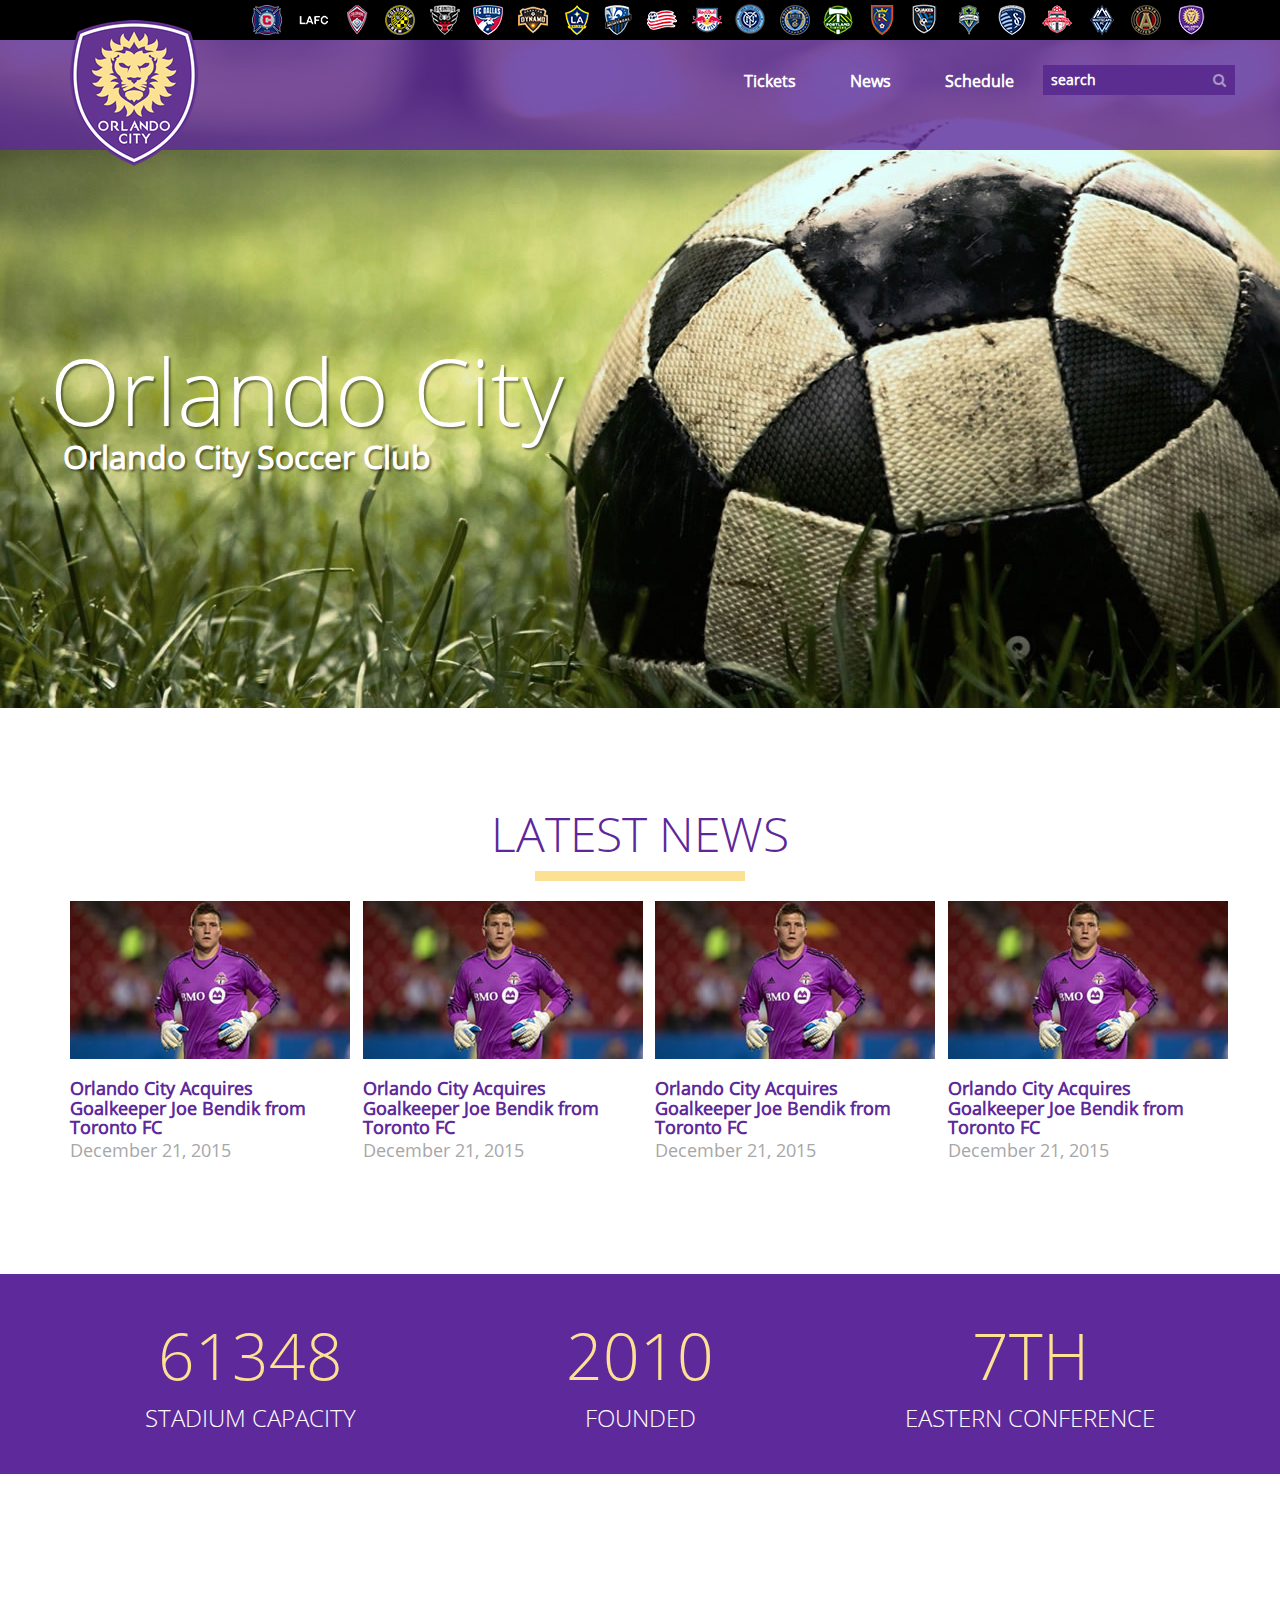
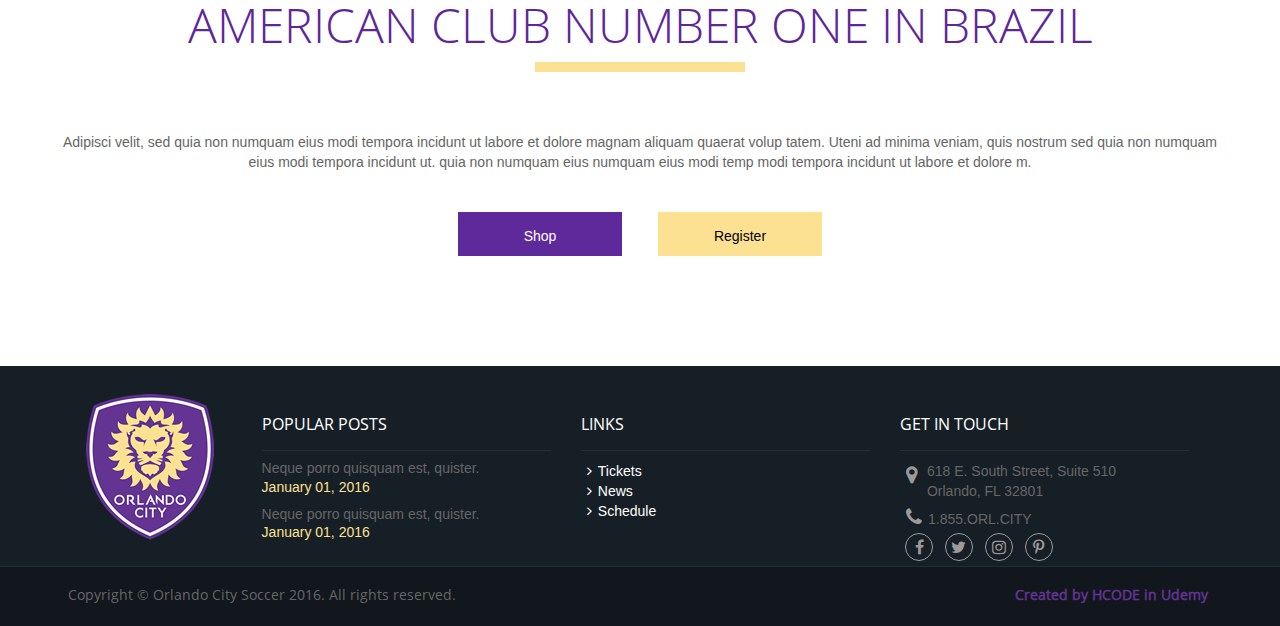
==== CursoCompletodoDesenvolvedorWeb/Projeto-01/index.html @ 60a6b761 "33 -jQuery seletores" ====
<!DOCTYPE html>
<html>
	<head>
		<meta charset="utf-8">
		<title>Orlando City</title>
		<link rel="stylesheet" href="lib/bootstrap/css/bootstrap.min.css">
		<link rel="stylesheet" href="https://cdnjs.cloudflare.com/ajax/libs/font-awesome/4.7.0/css/font-awesome.min.css">
		<link rel="stylesheet" href="css/orlando.css">
	</head>
	<body>

		<header>

			<div class="container">
				<img id="logotipo" src="img/orlando-logo.png" alt="Logotipo">
			</div>

			<div class="header-black">

					<div class="container">

							<ul class="pull-right">
								<li class="club-01"><a href="#"></a></li>
								<li class="club-02"><a href="#"></a></li>
								<li class="club-03"><a href="#"></a></li>
								<li class="club-04"><a href="#"></a></li>
								<li class="club-05"><a href="#"></a></li>
								<li class="club-06"><a href="#"></a></li>
								<li class="club-07"><a href="#"></a></li>
								<li class="club-08"><a href="#"></a></li>
								<li class="club-09"><a href="#"></a></li>
								<li class="club-10"><a href="#"></a></li>
								<li class="club-11"><a href="#"></a></li>
								<li class="club-12"><a href="#"></a></li>
								<li class="club-13"><a href="#"></a></li>
								<li class="club-14"><a href="#"></a></li>
								<li class="club-15"><a href="#"></a></li>
								<li class="club-16"><a href="#"></a></li>
								<li class="club-17"><a href="#"></a></li>
								<li class="club-18"><a href="#"></a></li>
								<li class="club-19"><a href="#"></a></li>
								<li class="club-20"><a href="#"></a></li>
								<li class="club-21"><a href="#"></a></li>
								<li class="club-22"><a href="#"></a></li>
							</ul>
					</div>

			</div>

			<div class="container">
					<div class="row">

						<nav id="menu" class="pull-right">
							<ul>

								<li><a href="#">Tickets</a></li>
								<li><a href="#">News</a></li>
								<li><a href="#">Schedule</a></li>
								<li class="search">
									<div class="input-group">
											<input type="search" placeholder="search" id="input-search">
	      							<span class="input-group-btn">
	        							<button type="button"><i class="fa fa-search"></i></button>
	      							</span>
    							</div><!-- /input-group *Button addons - Bootstrap -->
								</li>
							</ul>
						</nav>
					</div><!-- /row -->

			</div><!-- /container -->

		</header>

		<section>

			<div id="banner">

				<h1>Orlando City <small>Orlando City Soccer Club</small></h1>

			</div>

			<div id="news" class="container">

					<div class="row text-center">
							<h2>Latest News</h2>
							<hr>
					</div>

					<div class="row tumbnails">

							<div class="col-md-3">

								<img src="img/noticia-thumb.jpg" alt="Noticia">
								<h3>Orlando City Acquires Goalkeeper Joe Bendik from Toronto FC</h3>
								<time>December 21, 2015</time>

							</div>
							<div class="col-md-3">

								<img src="img/noticia-thumb.jpg" alt="Noticia">
								<h3>Orlando City Acquires Goalkeeper Joe Bendik from Toronto FC</h3>
								<time>December 21, 2015</time>

							</div>
							<div class="col-md-3">

								<img src="img/noticia-thumb.jpg" alt="Noticia">
								<h3>Orlando City Acquires Goalkeeper Joe Bendik from Toronto FC</h3>
								<time>December 21, 2015</time>

							</div>
							<div class="col-md-3">

								<img src="img/noticia-thumb.jpg" alt="Noticia">
								<h3>Orlando City Acquires Goalkeeper Joe Bendik from Toronto FC</h3>
								<time>December 21, 2015</time>

							</div>

			</div><!-- /news -->

			</div>

				<div id="estatisticas">

						<div class="container">
								<div class="row">
										<div class="col-md-4">
											<p>61348<small>Stadium Capacity</small></p>
										</div>
										<div class="col-md-4">
											<p>2010<small>Founded</small></p>
										</div>
										<div class="col-md-4">
											<p>7th<small>Eastern Conference</small></p>
										</div>
								</div>
						</div><!-- /container -->
				</div>

				<div id="call-to-action">

						<div class="container">

							<div class="row text-center">
									<h2>American club number one in Brazil</h2>
									<hr>
							</div>

							<div class="row">

									<p>Adipisci velit, sed quia non numquam eius modi tempora incidunt ut labore et dolore magnam aliquam quaerat volup tatem. Uteni ad minima veniam, quis nostrum sed quia non numquam eius modi tempora incidunt ut. quia non numquam eius numquam eius modi temp modi tempora incidunt ut labore et dolore m.</p>

							</div>

							<div class="row row-max-400">

									<div class="col-xs-6">
										<a href="#" class="btn btn-roxo">Shop</a>
									</div>
									<div class="col-xs-6">
										<a href="#" class="btn btn-amarelo">Register</a>
									</div>

							</div>

						</div><!-- /container -->

					</div><!-- /call-to-action -->

		</section>

		<footer>

			<div class="row row-cinza-claro">

					<div class="container">

							<div class="row">

									<div class="col-md-2 text-center">

											<img id="logotipo" src="img/orlando-logo.png" alt="Logotipo">

									</div>
									<div class="col-md-10">

												<div class="row row-cols">
														<div class="col-md-4 col-popular-post">

																<h4>POPULAR POSTS</h4>

																<ul class="list-unstyled">
																		<li>
																				<h5>Neque porro quisquam est, quister.</h5>
																				<time>January 01, 2016</time>
																		</li>
																		<li>
																				<h5>Neque porro quisquam est, quister.</h5>
																				<time>January 01, 2016</time>
																		</li>
																</ul>

														</div>
														<div class="col-md-4 col-links">

																<h4>LINKS</h4>

																<ul class="list-unstyled">
																		<li><a href="#"><i class="fa fa-angle-right"></i>Tickets</a></li>
																		<li><a href="#"><i class="fa fa-angle-right"></i>News</a></li>
																		<li><a href="#"><i class="fa fa-angle-right"></i>Schedule</a></li>
																</ul>

														</div>
														<div class="col-md-4 col-get-in-touch">

																<h4>GET IN TOUCH</h4>

																<address>
																		<i  class="fa fa-map-marker"></i> <span>618 E. South Street, Suite
																		510<br/>Orlando, FL 32801</span>
																</address>
																<p><a href="tel:1855ORLCITY"><I class="fa fa-phone"></I>1.855.ORL.CITY</a></p>

																<ul class="list-unstyled list-socials">
																		<li>
																				<a href="#" target="_blank"><i class="fa fa-facebook"></i></a>
																		</li>
																		<li>
																				<a href="#" target="_blank"><i class="fa fa-twitter"></i></a>
																		</li>
																		<li>
																			<a href="#" target="_blank"><i class="fa fa-instagram"></i></a>
																		</li>
																		<li>
																			<a href="#" target="_blank"><i class="fa fa-pinterest-p"></i></a>
																		</li>
																</ul>

														</div>
												</div>
									</div>

							</div><!-- /row -->

					</div><!-- /container -->

			</div>

			<div class="row row-cinza-escuro">

				<div class="container">

						<p class="pull-left">Copyright © Orlando City Soccer 2016. All rights reserved.</p>
						<p class="pull-right text-roxo">Created by HCODE in Udemy</p>

				</div>

			</div>

		</footer>

		<script src="https://code.jquery.com/jquery-1.12.4.min.js" integrity="sha256-ZosEbRLbNQzLpnKIkEdrPv7lOy9C27hHQ+Xp8a4MxAQ=" crossorigin="anonymous"></script>
		<script src="lib/bootstrap/js/bootstrap.min.js"></script>
		<script>
		$(document).ready(function(){

			$("#logotipo").on("mouseover", function(){

				$("#banner h1").addClass("efeito");

			}).on("mouseout", function(){

				$("#banner h1").removeClass("efeito");

			});

				$("#input-search").on("focus", function(){

						$("li.search").addClass("ativo");

				}).on("blur", function(){

						$("li.search").removeClass("ativo");

				})

		});
		</script>
	</body>
</html>
---- CursoCompletodoDesenvolvedorWeb/Projeto-01/css/orlando.css ----
html, body, ul, img {
	margin: 0;
	padding: 0;
	border: 0;
}
@font-face {
	font-family: 'OpenSans';
	src: url("../fonts/Open_Sans/OpenSans-Regular.ttf");
	font-size: 1em;
}
@font-face {
	font-family: 'OpenSans-Light';
	src: url("../fonts/Open_Sans/OpenSans-Light.ttf");
	font-size: 1em;
}
header{
  width: 100%;
  height: 150px;
  background-color: rgba(94, 41, 154, .8);
	z-index: 2;
	position: relative;
	}
header .container {
	position: relative;
}
header .header-black{
	background-color: #000;
	height: 40px;
}
header .header-black li{
	background-image: url("../img/clubs.png");
	background-repeat: no-repeat;
	display: inline-block;
	margin: 4px;
}
header .header-black li.club-01 {
	background-position: 0px 0px;
}
header .header-black li.club-02 {
	background-position: -46px 0px;
}
header .header-black li.club-03 {
	background-position: -93px 0px;
}
header .header-black li.club-04 {
	background-position: -139px 0px;
}
header .header-black li.club-05 {
	background-position: -188px 0px;
}
header .header-black li.club-06 {
	background-position: -239px 0px;
}
header .header-black li.club-07 {
	background-position: -287px 0px;
}
header .header-black li.club-08 {
	background-position: -334px 0px;
}
header .header-black li.club-09 {
	background-position: -381px 0px;
}
header .header-black li.club-10 {
	background-position: -430px 0px;
}
header .header-black li.club-11 {
	background-position: -479px 0px;
}
header .header-black li.club-12 {
	background-position: -529px 0px;
}
header .header-black li.club-13 {
	background-position: -578px 0px;
}
header .header-black li.club-14 {
	background-position: -629px 0px;
}
header .header-black li.club-15 {
	background-position: -675px 0px;
}
header .header-black li.club-16 {
	background-position: -721px 0px;
}
header .header-black li.club-17 {
	background-position: -763px 0px;
}
header .header-black li.club-18 {
	background-position: -808px 0px;
}
header .header-black li.club-19 {
	background-position: -856px 0px;
}
header .header-black li.club-20 {
	background-position: -901px 0px;
}
header .header-black li.club-21 {
	background-position: -948px 0px;
}
header .header-black li.club-22 {
	background-position: -995px 0px;
}
header .header-black li a {
	width: 32px;
	height: 32px;
	display: block;
}
header #logotipo {
	position: absolute;
	top: 20px;
	z-index: 3;
}
#banner h1.efeito {
	color: red;
	font-size: 12em;
}
#menu {
	margin: 12px 0;
}
#menu li {
	display: inline-block;
	font-family: "OpenSans";
}
#menu li.search {
	width: 182px;
	transition-timing-function: cubic-bezier(1, -.91,.91,1);
	transition-duration: 1s;
}
#menu li.search.ativo {
	width: 300px;
}
#menu li.search input{
	background-color:#5C2D90;
	color: #fff;
	border: none;
	height: 30px;
	line-height: 30px;
	padding-left: 8px;
}
#menu li.search.ativo input {
	width: 300px;
}
#menu li.search ::-webkit-input-placeholder {
	color: #fff;
	font-weight: bold;
}
#menu li.search button {
	background: none;
	border: none;
	position: absolute;
	right: 3px;
	top: 7px;
}
#menu li.search button i {
	font-size: 14px;
	color: rgba(255, 255, 255, .5);
}
#menu li a {
	color: #FFF;
	font-size: 16px;
	padding: 10px 25px;
	font-weight: bold;
}
#menu li.search .input-group {
	top: 8px;
}
#banner {
	width: 100%;
	height: 728px;
	position: relative;
	background: url("../img/banner.jpg") no-repeat;
	background-position: 0px -100px;
	top: -130px;
}
#banner h1 {
	transition: 1s;
	color: #fff;
	top: 300px;
	position: relative;
	font-size: 92px;
	text-shadow: 2px 2px 2px rgba(0, 0, 0, .45);
	font-family: 'OpenSans-Light';
	margin-left: 50px;
}
#banner h1 small {
	font-size: 32px;
	display: block;
	color: #FFF;
	font-family: 'OpenSans';
	font-weight: bold;
	margin-left: 13px;
}
#news {
	position: relative;
	top: -110px;
}
#news h2 {
	color: #5E2799;
	font-family: 'OpenSans-Light';
	font-size: 48px;
	text-transform: uppercase;
	text-align: center;
}
#news hr {
	border: #FDE192 solid 5px;
	width: 200px;
	margin: 0 auto;
}
#news .tumbnails {
	margin-top: 20px;
}
#news .tumbnails h3 {
	color: #5E299A;
	font-size:  18px;
	font-family: 'OpenSans';
	font-weight: bold;
	margin-bottom: 0;
}
#news .tumbnails time {
	color: #A7A7A7;
	font-size:  18px;
	font-family: 'OpenSans';
}
#estatisticas {
	background-color:#5E299A;
	width: 100%;
	height: 200px;
	text-align: center;
}
#estatisticas p {
	color: #FDE092;
	text-transform: uppercase;
	font-family: 'OpenSans-Light';
	font-size: 64px;
	margin-top: 36px;
}
#estatisticas p small {
	color: #fff;
	font-size: 24px;
	display: block;
}
#call-to-action {
	text-align: center;
	margin-top: 105px;
}
#call-to-action h2 {
	color: #5E2799;
	font-family: 'OpenSans-Light';
	font-size: 48px;
	text-transform: uppercase;
	text-align: center;
}
#call-to-action hr {
	border: #FDE192 solid 5px;
	width: 200px;
	margin: 0 auto;
}
#call-to-action p {
	margin-top:  60px;
	margin-bottom: 40px;
	color: #656565;
}
#call-to-action .btn {
	min-width: 164px;
	height: 44px;
	line-height: 34px;
	border-radius: 0;
}
#call-to-action .btn-roxo {
	color: #fff;
  background-color: #5E299A;
  border-color: #5E299A;
}
#call-to-action .btn-amarelo {
	color: #000;
  background-color: #FDE192;
  border-color: #FDE192;
}
#call-to-action .row-max-400 {
	margin: 0 auto;
	max-width: 400px;
}
footer {
	margin-top: 110px;
}
footer .row{
	width: 102%;
}
footer .row p {
	line-height: 55px;
	margin-bottom: 0;
}
footer .row-cinza-claro {
	height: 200px;
	background-color: #171F26;
}
footer .row-cinza-escuro {
	height: 60px;
	background-color: #11171D;
	border-top: #242D37 1px solid;
}
footer .pull-left {
	font-family: 'OpenSans';
	font-size: 14px;
	color: #666;
}
footer .text-roxo {
	color: #623291;
	font-family: 'OpenSans';
	font-weight: bold;
	font-size: 14px;
}
footer #logotipo {
	margin-top: 28px;
}
footer .col-popular-post,
footer .col-links,
footer .col-get-in-touch {
	margin-top: 40px;
}
footer .row-cols h4 {
	font-family: 'OpenSans';
	font-size: 16px;
	color: #FFF;
	padding-bottom: 17px;
	border-bottom: #242D37 1px solid;
}
footer .row-cols h5 {
	 color: #666;
	 font-family: Arial;
	 font-size: 14px;
	 margin-bottom: 0;
}
footer .row-cols time {
	color: #FDE092;
	font-family: Arial;
	font-size: 14px;
}
footer .col-links a {
	color: #FFF;
	font-family: Arial;
	font-size: 14px;
}
footer .col-links .fa {
	margin: 0 6px;
}
footer .col-get-in-touch address {
	color: #666;
	font-family: Arial;
	font-size: 14px;
	margin-bottom: 6px;
}
footer .col-get-in-touch address span {
	display: inline-block;
}
footer .col-get-in-touch address i {
	position: relative;
	top: -14px;
}
footer .col-get-in-touch i {
	color: #9B9B9B;
	font-size: 20px;
	margin: 0 6px;
}
footer .col-get-in-touch a {
	color: #666;
}
footer .col-get-in-touch p {
	line-height: 20px;
}
footer .list-socials {
	margin-top: 4px;
	margin-left: 5px;
}
footer .list-socials li {
	display: inline-block;
	margin-right: 8px;
}
footer .list-socials a {
	display: block;
	border: #9B9B9B 1px solid;
	width: 28px;
	height: 28px;
	line-height: 28px;
	border-radius: 14px;
	text-align: center;
}
footer .list-socials i {
	font-size: 16px;
	margin: 5px auto;
}
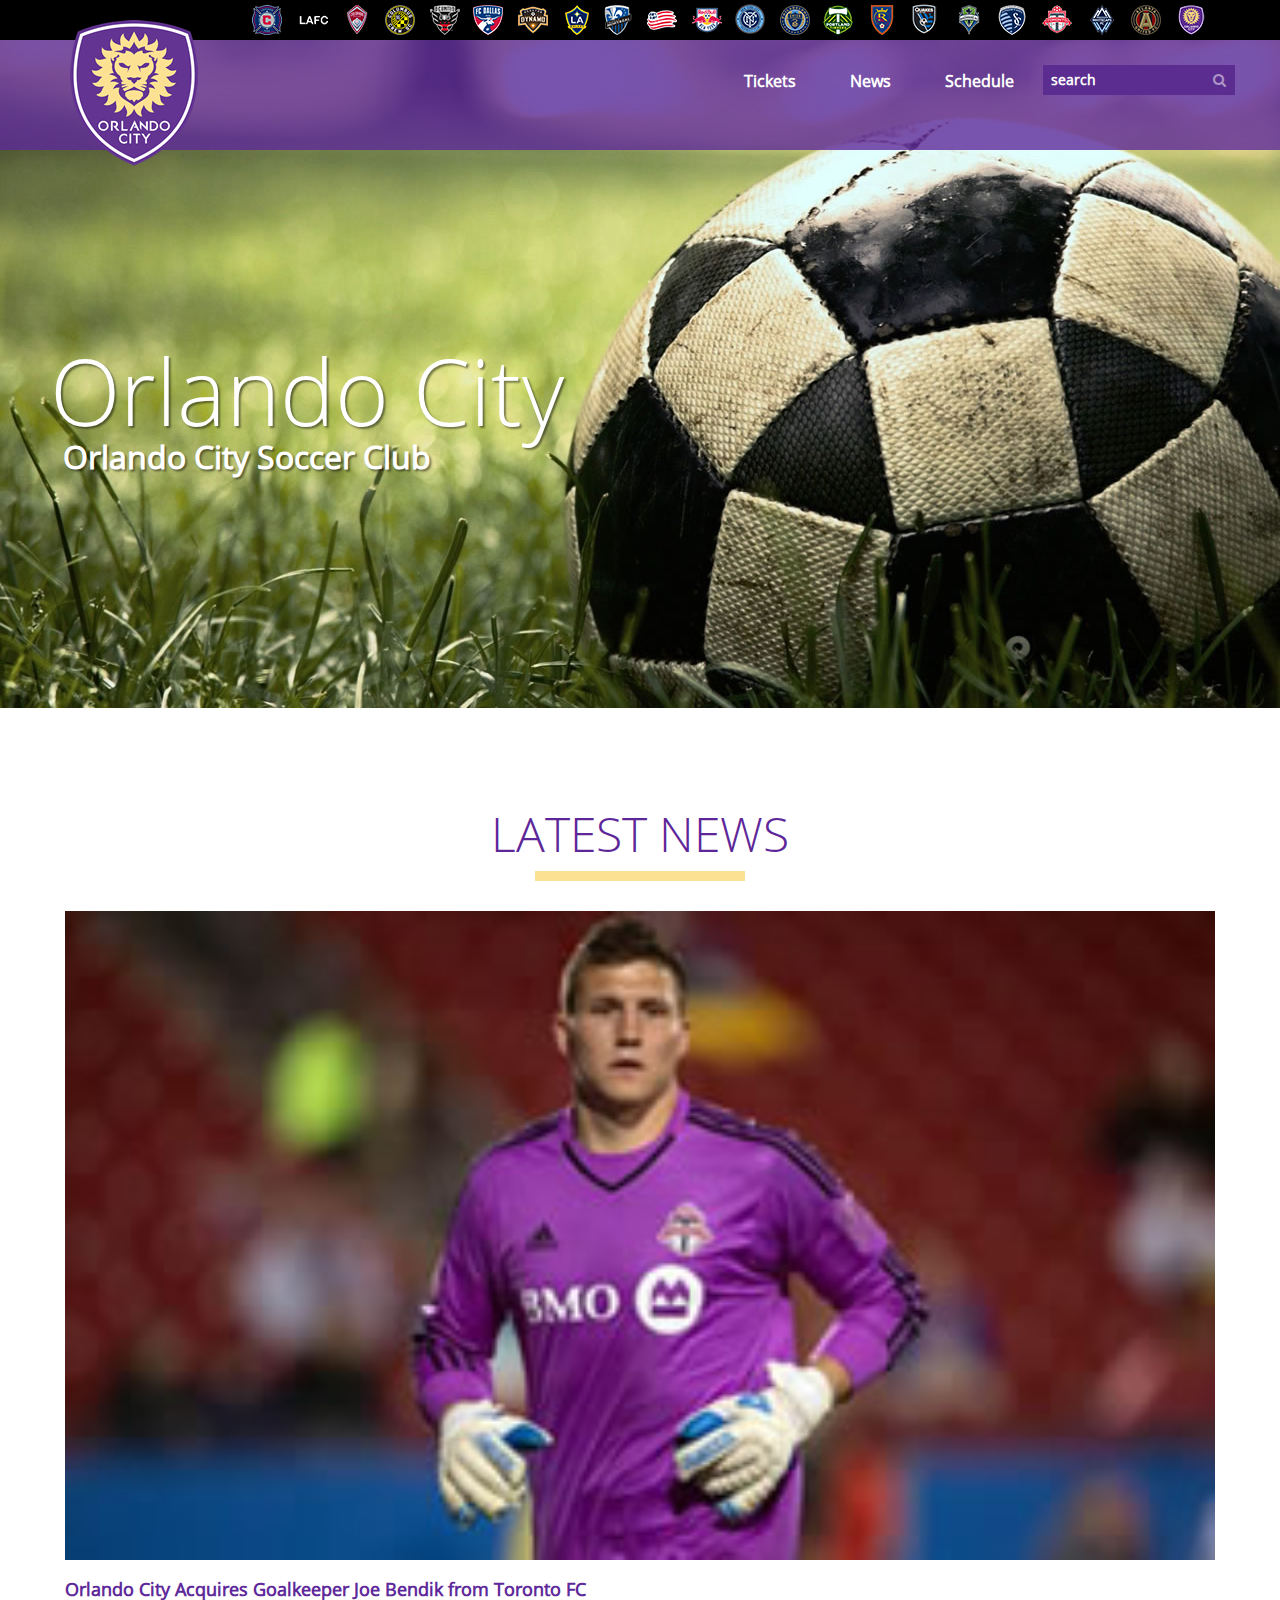
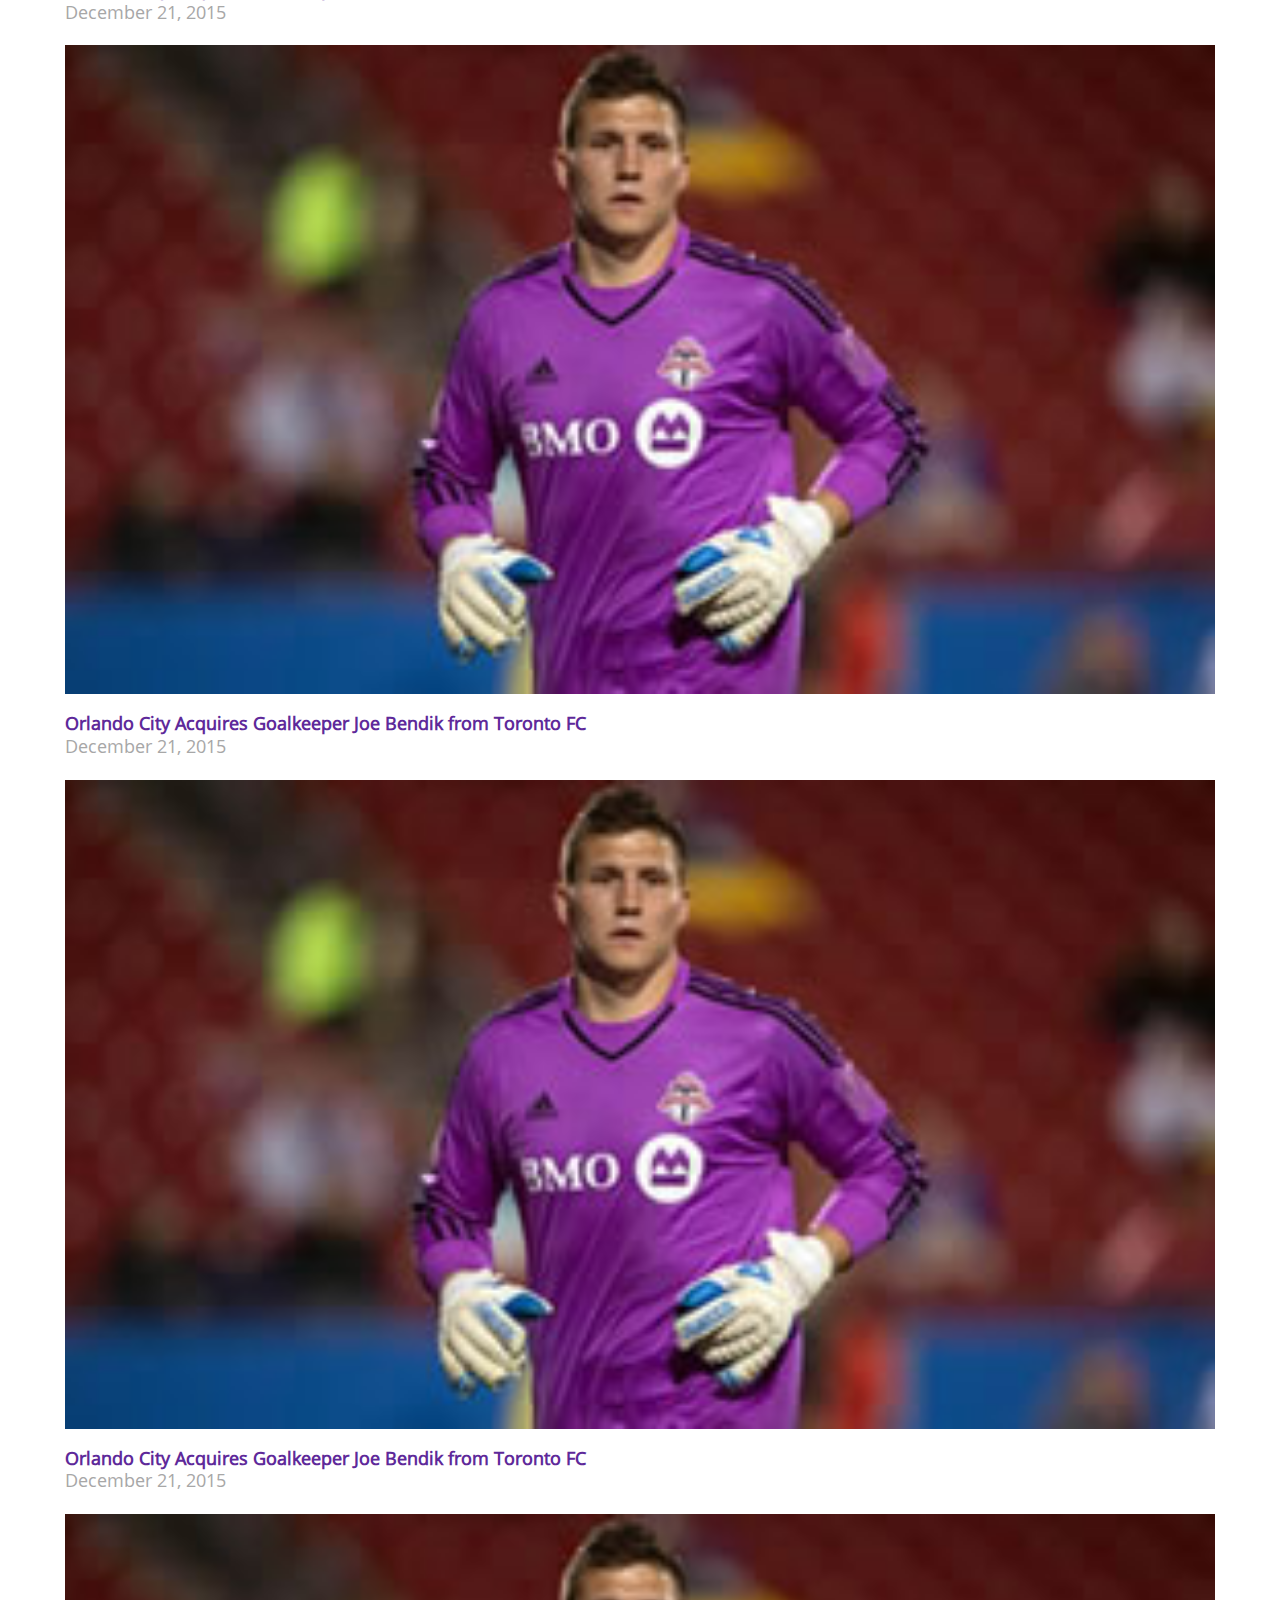
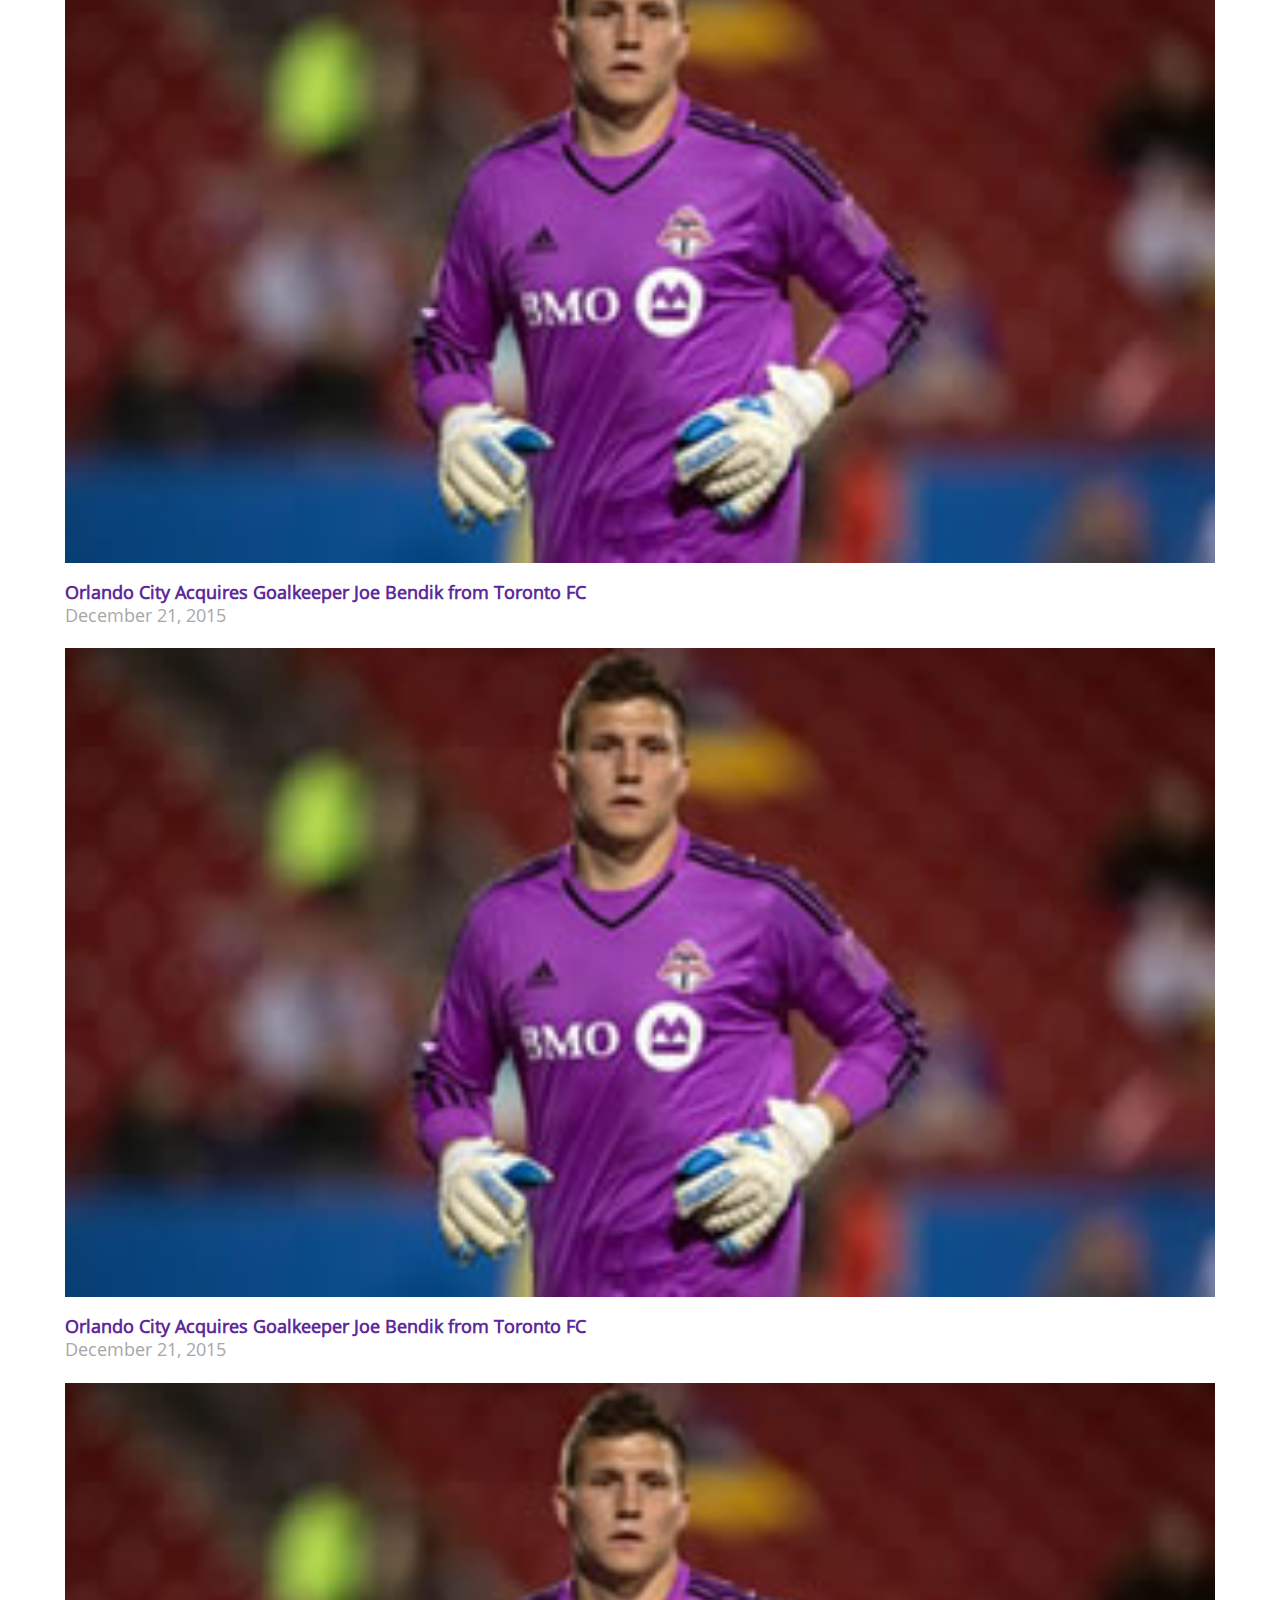
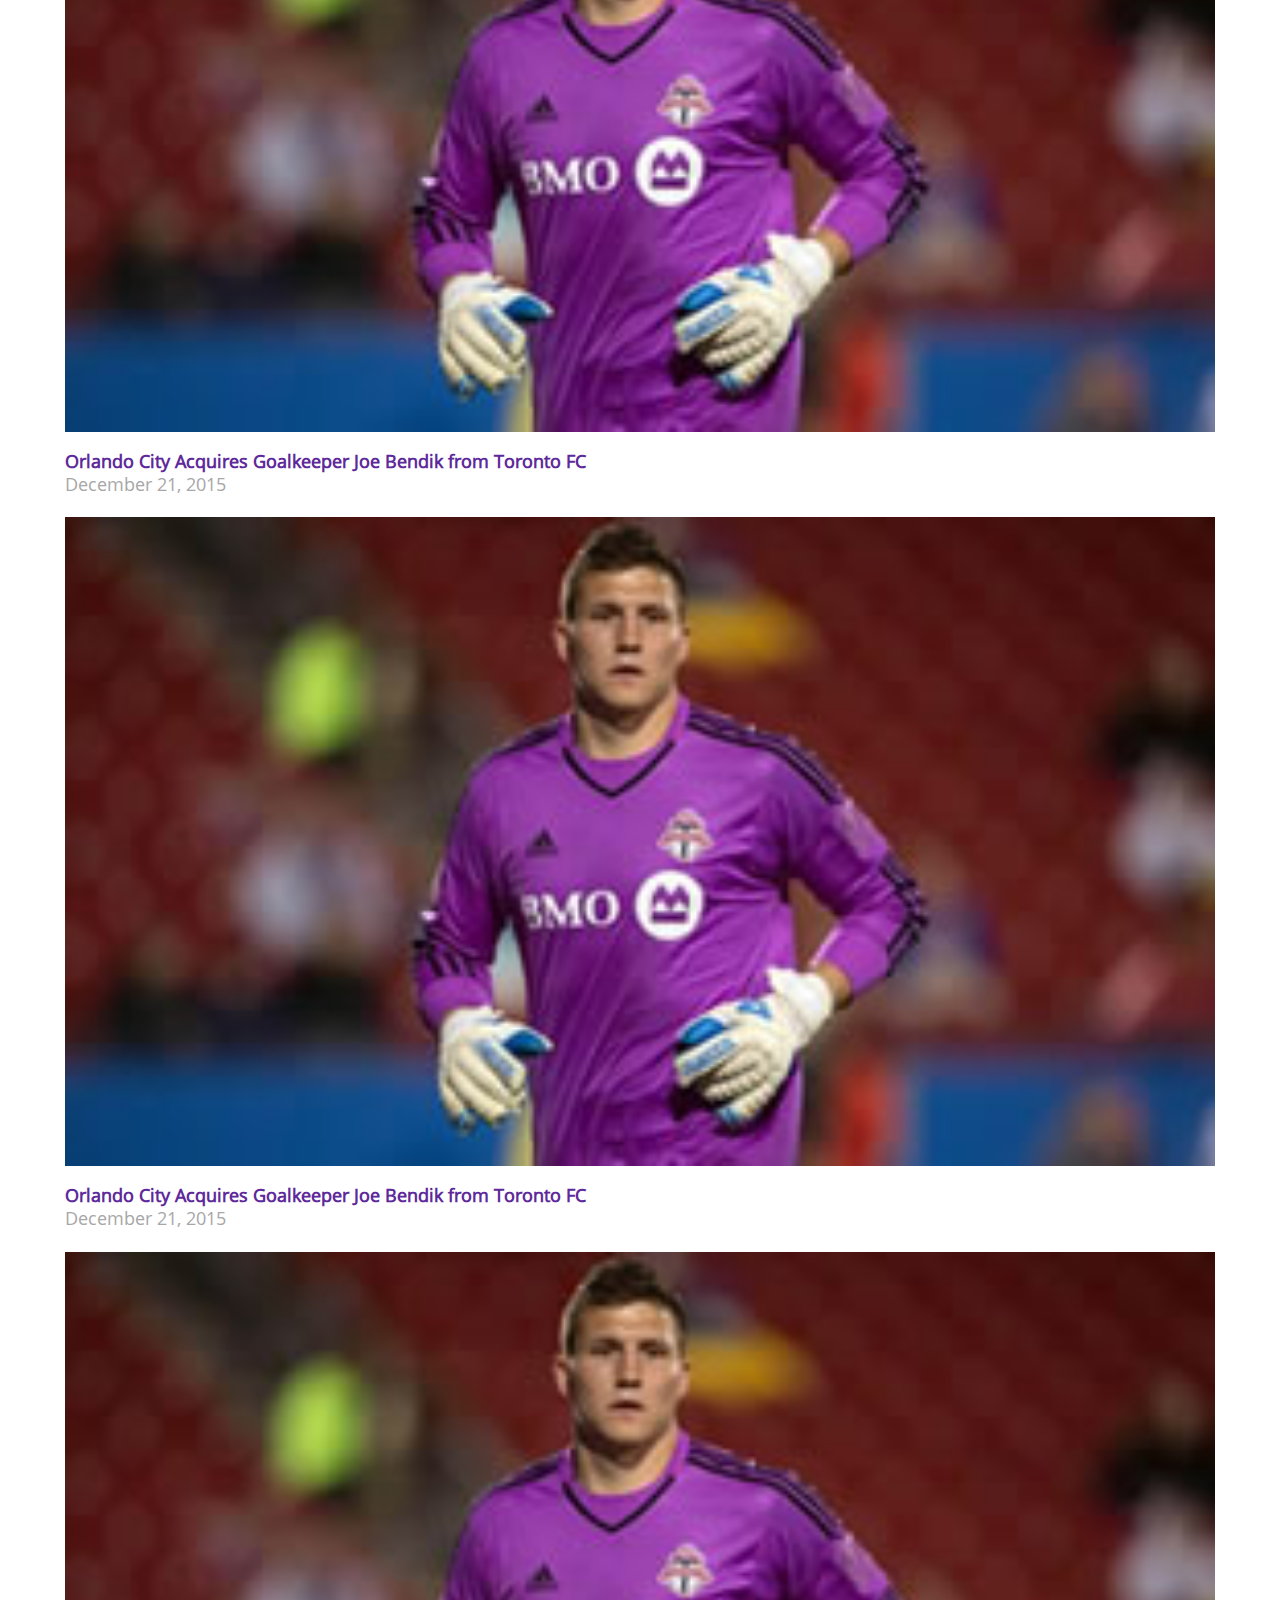
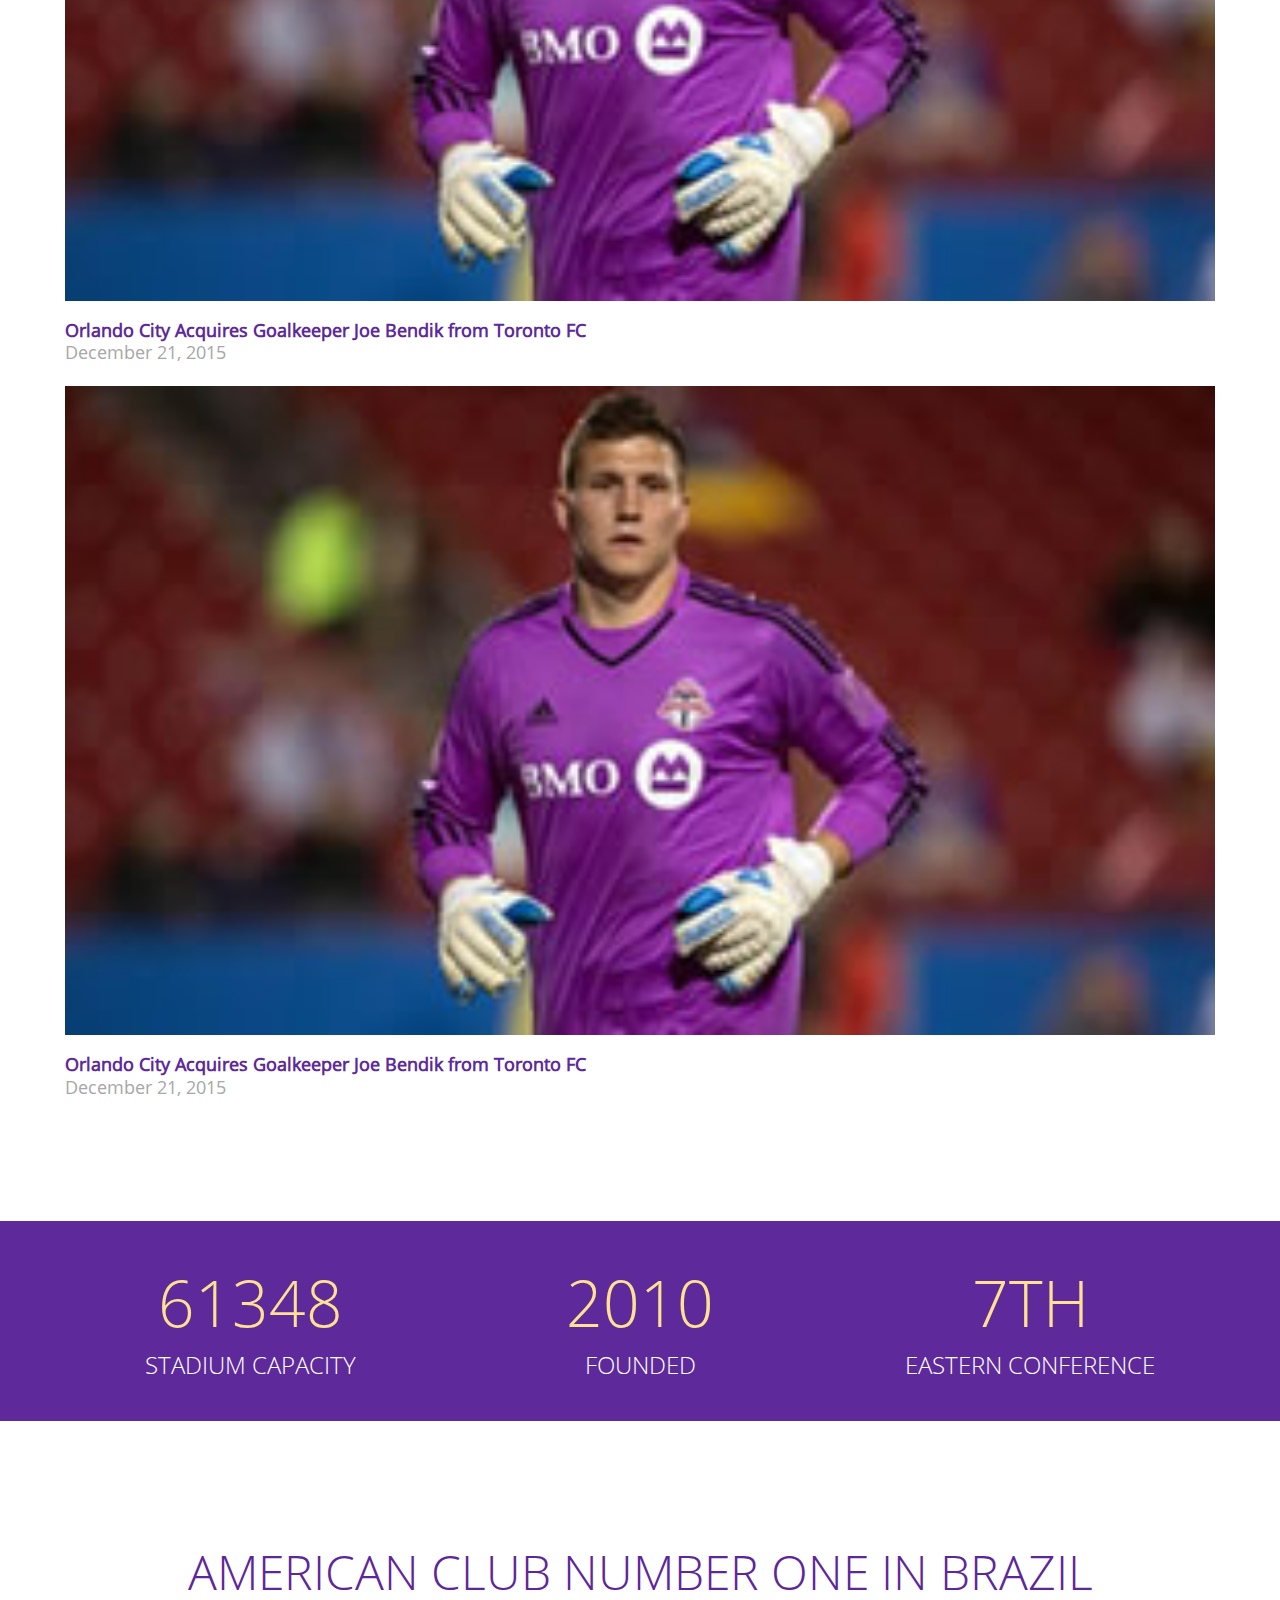
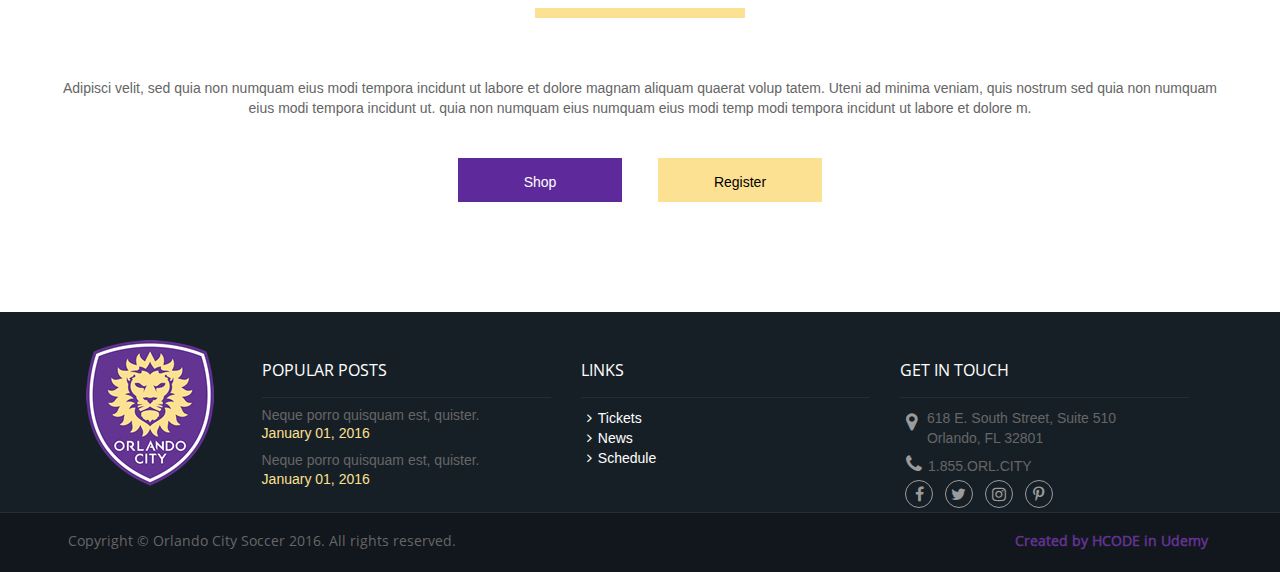
==== commit 8f8410cc: "34 -Plugins do jQuery - owlCarousel" ====
--- a/CursoCompletodoDesenvolvedorWeb/Projeto-01/index.html
+++ b/CursoCompletodoDesenvolvedorWeb/Projeto-01/index.html
@@ -4,6 +4,8 @@
 		<meta charset="utf-8">
 		<title>Orlando City</title>
 		<link rel="stylesheet" href="lib/bootstrap/css/bootstrap.min.css">
+		<link rel="stylesheet" href="lib/OwlCarousel2-2.2.1/dist/assets/owl.carousel.min.css">
+		<link rel="stylesheet" href="lib/OwlCarousel2-2.2.1/dist/assets/owl.theme.default.min.css">
 		<link rel="stylesheet" href="https://cdnjs.cloudflare.com/ajax/libs/font-awesome/4.7.0/css/font-awesome.min.css">
 		<link rel="stylesheet" href="css/orlando.css">
 	</head>
@@ -87,36 +89,72 @@
 							<hr>
 					</div>
 
-					<div class="row tumbnails">
-
-							<div class="col-md-3">
-
-								<img src="img/noticia-thumb.jpg" alt="Noticia">
-								<h3>Orlando City Acquires Goalkeeper Joe Bendik from Toronto FC</h3>
-								<time>December 21, 2015</time>
-
-							</div>
-							<div class="col-md-3">
-
-								<img src="img/noticia-thumb.jpg" alt="Noticia">
-								<h3>Orlando City Acquires Goalkeeper Joe Bendik from Toronto FC</h3>
-								<time>December 21, 2015</time>
-
-							</div>
-							<div class="col-md-3">
-
-								<img src="img/noticia-thumb.jpg" alt="Noticia">
-								<h3>Orlando City Acquires Goalkeeper Joe Bendik from Toronto FC</h3>
-								<time>December 21, 2015</time>
-
-							</div>
-							<div class="col-md-3">
-
-								<img src="img/noticia-thumb.jpg" alt="Noticia">
-								<h3>Orlando City Acquires Goalkeeper Joe Bendik from Toronto FC</h3>
-								<time>December 21, 2015</time>
-
-							</div>
+					<div class="row tumbnails owl-carousel owl-theme">
+
+							<div class="item">
+								<div class="item-inner">
+									<img src="img/noticia-thumb.jpg" alt="Noticia">
+									<h3>Orlando City Acquires Goalkeeper Joe Bendik from Toronto FC</h3>
+									<time>December 21, 2015</time>
+								</div>
+							</div>
+							<div class="item">
+								<div class="item-inner">
+									<img src="img/noticia-thumb.jpg" alt="Noticia">
+									<h3>Orlando City Acquires Goalkeeper Joe Bendik from Toronto FC</h3>
+									<time>December 21, 2015</time>
+								</div>
+							</div>
+							<div class="item">
+								<div class="item-inner">
+									<img src="img/noticia-thumb.jpg" alt="Noticia">
+									<h3>Orlando City Acquires Goalkeeper Joe Bendik from Toronto FC</h3>
+									<time>December 21, 2015</time>
+								</div>
+							</div>
+							<div class="item">
+								<div class="item-inner">
+									<img src="img/noticia-thumb.jpg" alt="Noticia">
+									<h3>Orlando City Acquires Goalkeeper Joe Bendik from Toronto FC</h3>
+									<time>December 21, 2015</time>
+								</div>
+							</div>
+							<div class="item">
+								<div class="item-inner">
+									<img src="img/noticia-thumb.jpg" alt="Noticia">
+									<h3>Orlando City Acquires Goalkeeper Joe Bendik from Toronto FC</h3>
+									<time>December 21, 2015</time>
+								</div>
+							</div>
+							<div class="item">
+								<div class="item-inner">
+									<img src="img/noticia-thumb.jpg" alt="Noticia">
+									<h3>Orlando City Acquires Goalkeeper Joe Bendik from Toronto FC</h3>
+									<time>December 21, 2015</time>
+								</div>
+							</div>
+							<div class="item">
+								<div class="item-inner">
+									<img src="img/noticia-thumb.jpg" alt="Noticia">
+									<h3>Orlando City Acquires Goalkeeper Joe Bendik from Toronto FC</h3>
+									<time>December 21, 2015</time>
+								</div>
+							</div>
+							<div class="item">
+								<div class="item-inner">
+									<img src="img/noticia-thumb.jpg" alt="Noticia">
+									<h3>Orlando City Acquires Goalkeeper Joe Bendik from Toronto FC</h3>
+									<time>December 21, 2015</time>
+								</div>
+							</div>
+							<div class="item">
+								<div class="item-inner">
+									<img src="img/noticia-thumb.jpg" alt="Noticia">
+									<h3>Orlando City Acquires Goalkeeper Joe Bendik from Toronto FC</h3>
+									<time>December 21, 2015</time>
+								</div>
+							</div>
+					</div> <!-- /row tumbnails owl-carousel owl-theme-->
 
 			</div><!-- /news -->
 
@@ -263,6 +301,7 @@
 		</footer>
 
 		<script src="https://code.jquery.com/jquery-1.12.4.min.js" integrity="sha256-ZosEbRLbNQzLpnKIkEdrPv7lOy9C27hHQ+Xp8a4MxAQ=" crossorigin="anonymous"></script>
+		<script src="lib/OwlCarousel2-2.2.1/dist/owl.carousel.min.js"></script>
 		<script src="lib/bootstrap/js/bootstrap.min.js"></script>
 		<script>
 		$(document).ready(function(){
@@ -285,8 +324,25 @@
 
 						$("li.search").removeClass("ativo");
 
-				})
-
+				});
+
+				$(".tumbnails").owlCarousel({
+					loop: true,
+					margin:10,
+					//nav: true,
+					//navText: ["Anterior", "Próximo"],
+					responsive: {
+						0:{
+							items: 1
+						} ,
+						480: {
+							items: 3
+						},
+						768: {
+							items: 4
+						}
+					}
+				});
 		});
 		</script>
 	</body>
--- a/CursoCompletodoDesenvolvedorWeb/Projeto-01/css/orlando.css
+++ b/CursoCompletodoDesenvolvedorWeb/Projeto-01/css/orlando.css
@@ -219,6 +219,12 @@
 	color: #A7A7A7;
 	font-size:  18px;
 	font-family: 'OpenSans';
+}
+#news .tumbnails .item-inner {
+	padding: 10px;
+}
+#news .tumbnails .item-inner img {
+	width: 100%;
 }
 #estatisticas {
 	background-color:#5E299A;
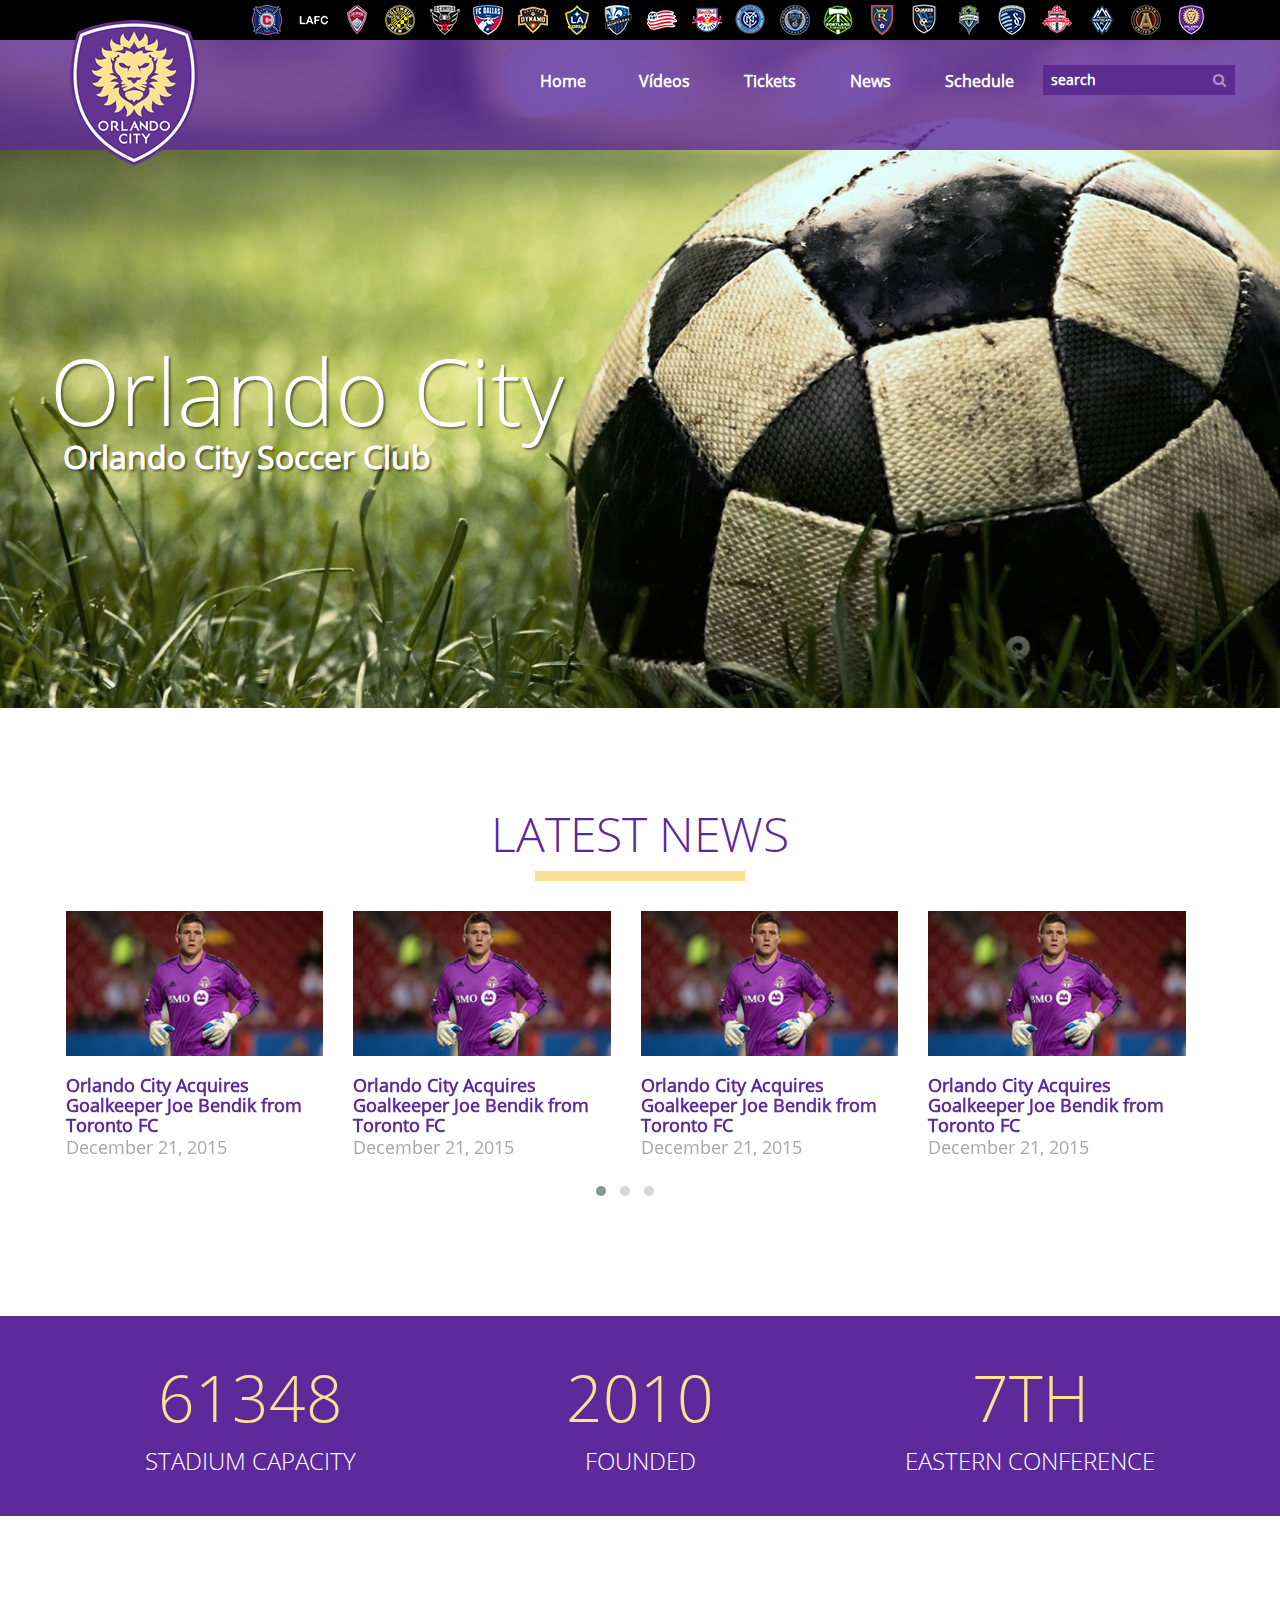
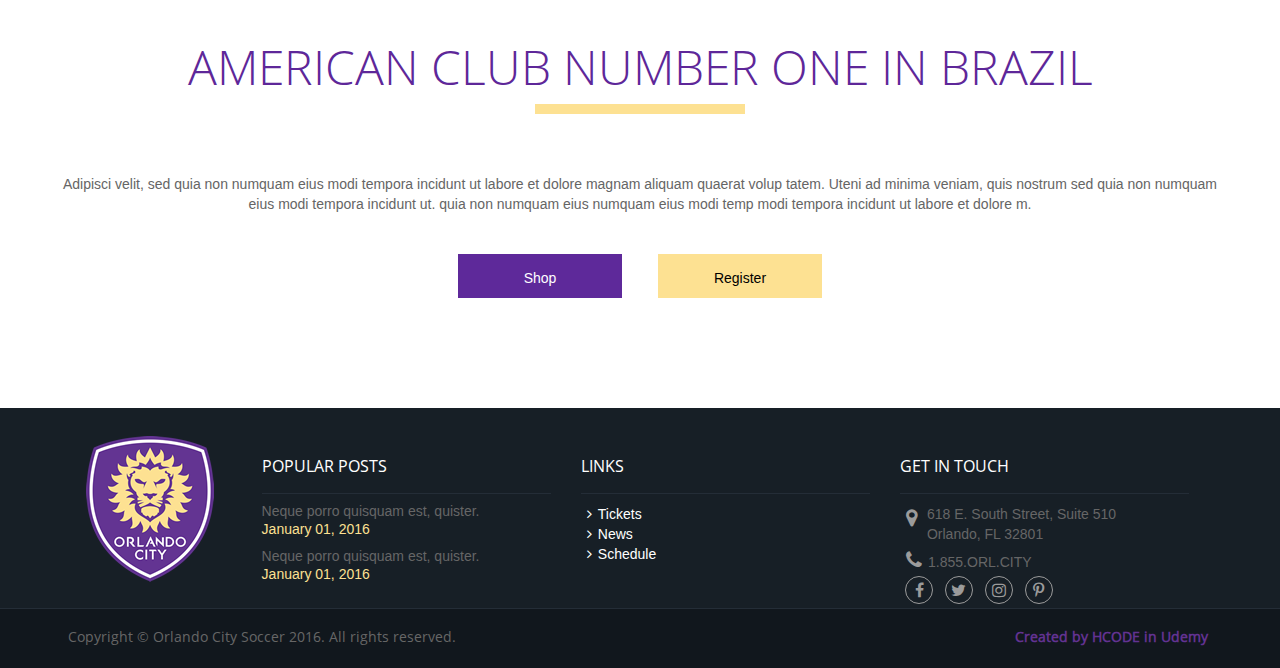
==== commit 073e605d: "35 -Preparando Vídeo" ====
--- a/CursoCompletodoDesenvolvedorWeb/Projeto-01/index.html
+++ b/CursoCompletodoDesenvolvedorWeb/Projeto-01/index.html
@@ -54,18 +54,19 @@
 
 						<nav id="menu" class="pull-right">
 							<ul>
-
-								<li><a href="#">Tickets</a></li>
-								<li><a href="#">News</a></li>
-								<li><a href="#">Schedule</a></li>
-								<li class="search">
-									<div class="input-group">
-											<input type="search" placeholder="search" id="input-search">
-	      							<span class="input-group-btn">
-	        							<button type="button"><i class="fa fa-search"></i></button>
-	      							</span>
-    							</div><!-- /input-group *Button addons - Bootstrap -->
-								</li>
+									<li><a href="index.html">Home</a></li>
+									<li><a href="videos.html">Vídeos</a></li>
+									<li><a href="#">Tickets</a></li>
+									<li><a href="#">News</a></li>
+									<li><a href="#">Schedule</a></li>
+									<li class="search">
+										<div class="input-group">
+												<input type="search" placeholder="search" id="input-search">
+		      							<span class="input-group-btn">
+		        							<button type="button"><i class="fa fa-search"></i></button>
+		      							</span>
+	    							</div><!-- /input-group *Button addons - Bootstrap -->
+									</li>
 							</ul>
 						</nav>
 					</div><!-- /row -->
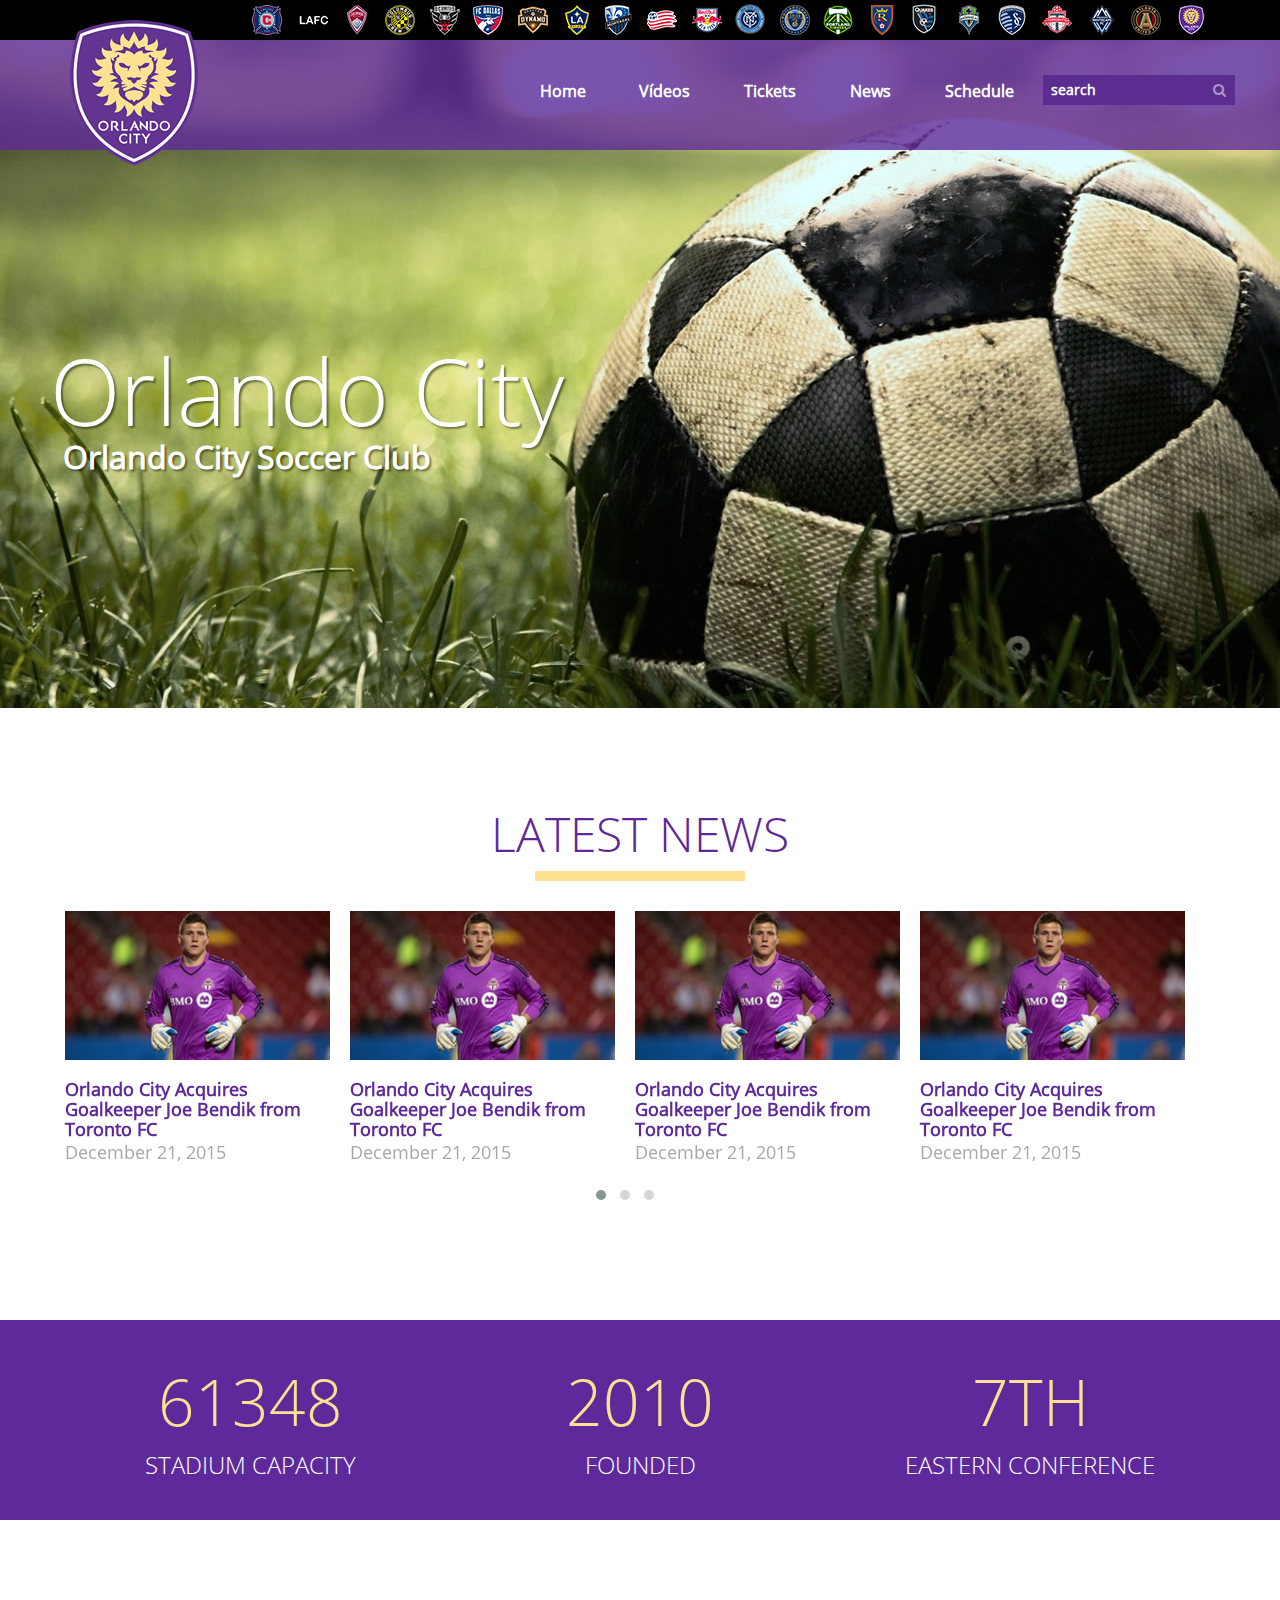
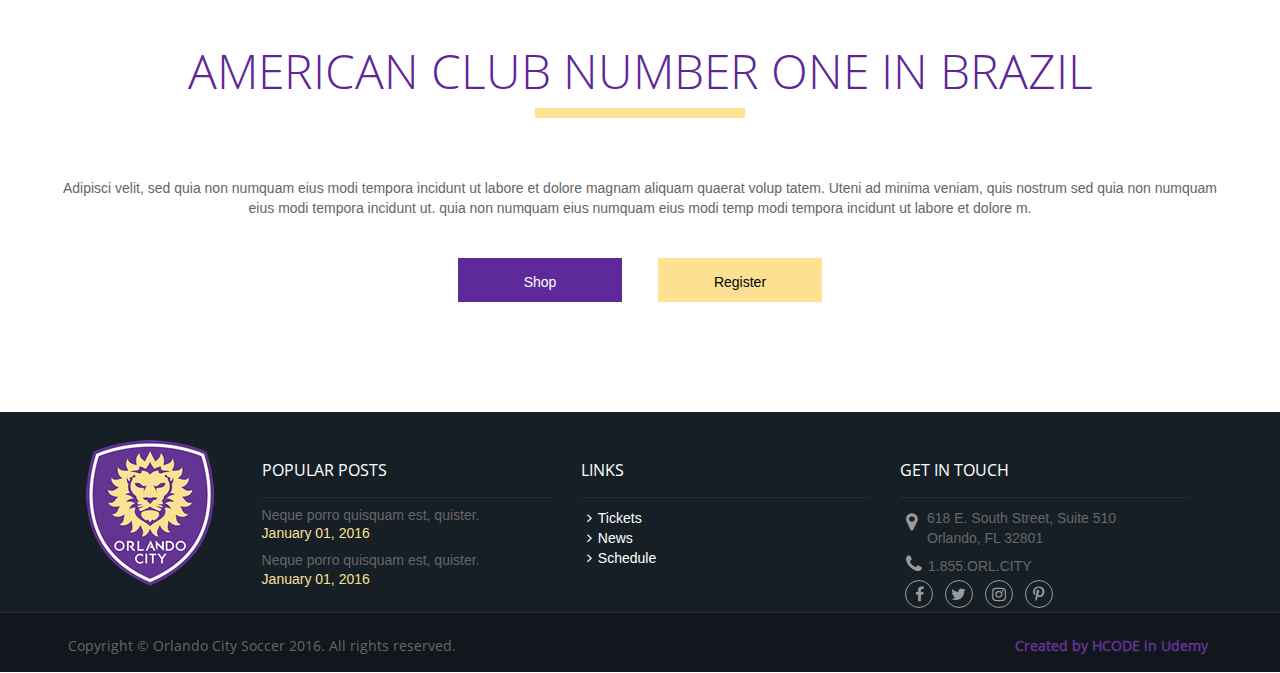
==== commit fdda8fba: "38 -Tag Vídeo jQuery" ====
--- a/CursoCompletodoDesenvolvedorWeb/Projeto-01/index.html
+++ b/CursoCompletodoDesenvolvedorWeb/Projeto-01/index.html
@@ -90,72 +90,72 @@
 							<hr>
 					</div>
 
-					<div class="row tumbnails owl-carousel owl-theme">
-
-							<div class="item">
-								<div class="item-inner">
-									<img src="img/noticia-thumb.jpg" alt="Noticia">
-									<h3>Orlando City Acquires Goalkeeper Joe Bendik from Toronto FC</h3>
-									<time>December 21, 2015</time>
-								</div>
-							</div>
-							<div class="item">
-								<div class="item-inner">
-									<img src="img/noticia-thumb.jpg" alt="Noticia">
-									<h3>Orlando City Acquires Goalkeeper Joe Bendik from Toronto FC</h3>
-									<time>December 21, 2015</time>
-								</div>
-							</div>
-							<div class="item">
-								<div class="item-inner">
-									<img src="img/noticia-thumb.jpg" alt="Noticia">
-									<h3>Orlando City Acquires Goalkeeper Joe Bendik from Toronto FC</h3>
-									<time>December 21, 2015</time>
-								</div>
-							</div>
-							<div class="item">
-								<div class="item-inner">
-									<img src="img/noticia-thumb.jpg" alt="Noticia">
-									<h3>Orlando City Acquires Goalkeeper Joe Bendik from Toronto FC</h3>
-									<time>December 21, 2015</time>
-								</div>
-							</div>
-							<div class="item">
-								<div class="item-inner">
-									<img src="img/noticia-thumb.jpg" alt="Noticia">
-									<h3>Orlando City Acquires Goalkeeper Joe Bendik from Toronto FC</h3>
-									<time>December 21, 2015</time>
-								</div>
-							</div>
-							<div class="item">
-								<div class="item-inner">
-									<img src="img/noticia-thumb.jpg" alt="Noticia">
-									<h3>Orlando City Acquires Goalkeeper Joe Bendik from Toronto FC</h3>
-									<time>December 21, 2015</time>
-								</div>
-							</div>
-							<div class="item">
-								<div class="item-inner">
-									<img src="img/noticia-thumb.jpg" alt="Noticia">
-									<h3>Orlando City Acquires Goalkeeper Joe Bendik from Toronto FC</h3>
-									<time>December 21, 2015</time>
-								</div>
-							</div>
-							<div class="item">
-								<div class="item-inner">
-									<img src="img/noticia-thumb.jpg" alt="Noticia">
-									<h3>Orlando City Acquires Goalkeeper Joe Bendik from Toronto FC</h3>
-									<time>December 21, 2015</time>
-								</div>
-							</div>
-							<div class="item">
-								<div class="item-inner">
-									<img src="img/noticia-thumb.jpg" alt="Noticia">
-									<h3>Orlando City Acquires Goalkeeper Joe Bendik from Toronto FC</h3>
-									<time>December 21, 2015</time>
-								</div>
-							</div>
-					</div> <!-- /row tumbnails owl-carousel owl-theme-->
+					<div class="row thumbnails owl-carousel owl-theme">
+
+							<div class="item">
+								<div class="item-inner">
+									<img src="img/noticia-thumb.jpg" alt="Noticia">
+									<h3>Orlando City Acquires Goalkeeper Joe Bendik from Toronto FC</h3>
+									<time>December 21, 2015</time>
+								</div>
+							</div>
+							<div class="item">
+								<div class="item-inner">
+									<img src="img/noticia-thumb.jpg" alt="Noticia">
+									<h3>Orlando City Acquires Goalkeeper Joe Bendik from Toronto FC</h3>
+									<time>December 21, 2015</time>
+								</div>
+							</div>
+							<div class="item">
+								<div class="item-inner">
+									<img src="img/noticia-thumb.jpg" alt="Noticia">
+									<h3>Orlando City Acquires Goalkeeper Joe Bendik from Toronto FC</h3>
+									<time>December 21, 2015</time>
+								</div>
+							</div>
+							<div class="item">
+								<div class="item-inner">
+									<img src="img/noticia-thumb.jpg" alt="Noticia">
+									<h3>Orlando City Acquires Goalkeeper Joe Bendik from Toronto FC</h3>
+									<time>December 21, 2015</time>
+								</div>
+							</div>
+							<div class="item">
+								<div class="item-inner">
+									<img src="img/noticia-thumb.jpg" alt="Noticia">
+									<h3>Orlando City Acquires Goalkeeper Joe Bendik from Toronto FC</h3>
+									<time>December 21, 2015</time>
+								</div>
+							</div>
+							<div class="item">
+								<div class="item-inner">
+									<img src="img/noticia-thumb.jpg" alt="Noticia">
+									<h3>Orlando City Acquires Goalkeeper Joe Bendik from Toronto FC</h3>
+									<time>December 21, 2015</time>
+								</div>
+							</div>
+							<div class="item">
+								<div class="item-inner">
+									<img src="img/noticia-thumb.jpg" alt="Noticia">
+									<h3>Orlando City Acquires Goalkeeper Joe Bendik from Toronto FC</h3>
+									<time>December 21, 2015</time>
+								</div>
+							</div>
+							<div class="item">
+								<div class="item-inner">
+									<img src="img/noticia-thumb.jpg" alt="Noticia">
+									<h3>Orlando City Acquires Goalkeeper Joe Bendik from Toronto FC</h3>
+									<time>December 21, 2015</time>
+								</div>
+							</div>
+							<div class="item">
+								<div class="item-inner">
+									<img src="img/noticia-thumb.jpg" alt="Noticia">
+									<h3>Orlando City Acquires Goalkeeper Joe Bendik from Toronto FC</h3>
+									<time>December 21, 2015</time>
+								</div>
+							</div>
+					</div> <!-- /row thumbnails owl-carousel owl-theme-->
 
 			</div><!-- /news -->
 
@@ -304,47 +304,6 @@
 		<script src="https://code.jquery.com/jquery-1.12.4.min.js" integrity="sha256-ZosEbRLbNQzLpnKIkEdrPv7lOy9C27hHQ+Xp8a4MxAQ=" crossorigin="anonymous"></script>
 		<script src="lib/OwlCarousel2-2.2.1/dist/owl.carousel.min.js"></script>
 		<script src="lib/bootstrap/js/bootstrap.min.js"></script>
-		<script>
-		$(document).ready(function(){
-
-			$("#logotipo").on("mouseover", function(){
-
-				$("#banner h1").addClass("efeito");
-
-			}).on("mouseout", function(){
-
-				$("#banner h1").removeClass("efeito");
-
-			});
-
-				$("#input-search").on("focus", function(){
-
-						$("li.search").addClass("ativo");
-
-				}).on("blur", function(){
-
-						$("li.search").removeClass("ativo");
-
-				});
-
-				$(".tumbnails").owlCarousel({
-					loop: true,
-					margin:10,
-					//nav: true,
-					//navText: ["Anterior", "Próximo"],
-					responsive: {
-						0:{
-							items: 1
-						} ,
-						480: {
-							items: 3
-						},
-						768: {
-							items: 4
-						}
-					}
-				});
-		});
-		</script>
+		<script src="js/efeitos.js"></script>
 	</body>
 </html>
--- a/CursoCompletodoDesenvolvedorWeb/Projeto-01/css/orlando.css
+++ b/CursoCompletodoDesenvolvedorWeb/Projeto-01/css/orlando.css
@@ -1,8 +1,3 @@
-html, body, ul, img {
-	margin: 0;
-	padding: 0;
-	border: 0;
-}
 @font-face {
 	font-family: 'OpenSans';
 	src: url("../fonts/Open_Sans/OpenSans-Regular.ttf");
@@ -205,25 +200,25 @@
 	width: 200px;
 	margin: 0 auto;
 }
-#news .tumbnails {
+#news .thumbnails {
 	margin-top: 20px;
 }
-#news .tumbnails h3 {
+#news .thumbnails h3 {
 	color: #5E299A;
 	font-size:  18px;
 	font-family: 'OpenSans';
 	font-weight: bold;
 	margin-bottom: 0;
 }
-#news .tumbnails time {
+#news .thumbnails time {
 	color: #A7A7A7;
 	font-size:  18px;
 	font-family: 'OpenSans';
 }
-#news .tumbnails .item-inner {
+#news .thumbnails .item-inner {
 	padding: 10px;
 }
-#news .tumbnails .item-inner img {
+#news .thumbnails .item-inner img {
 	width: 100%;
 }
 #estatisticas {
@@ -394,3 +389,6 @@
 	font-size: 16px;
 	margin: 5px auto;
 }
+video {
+	width: 60%;
+}
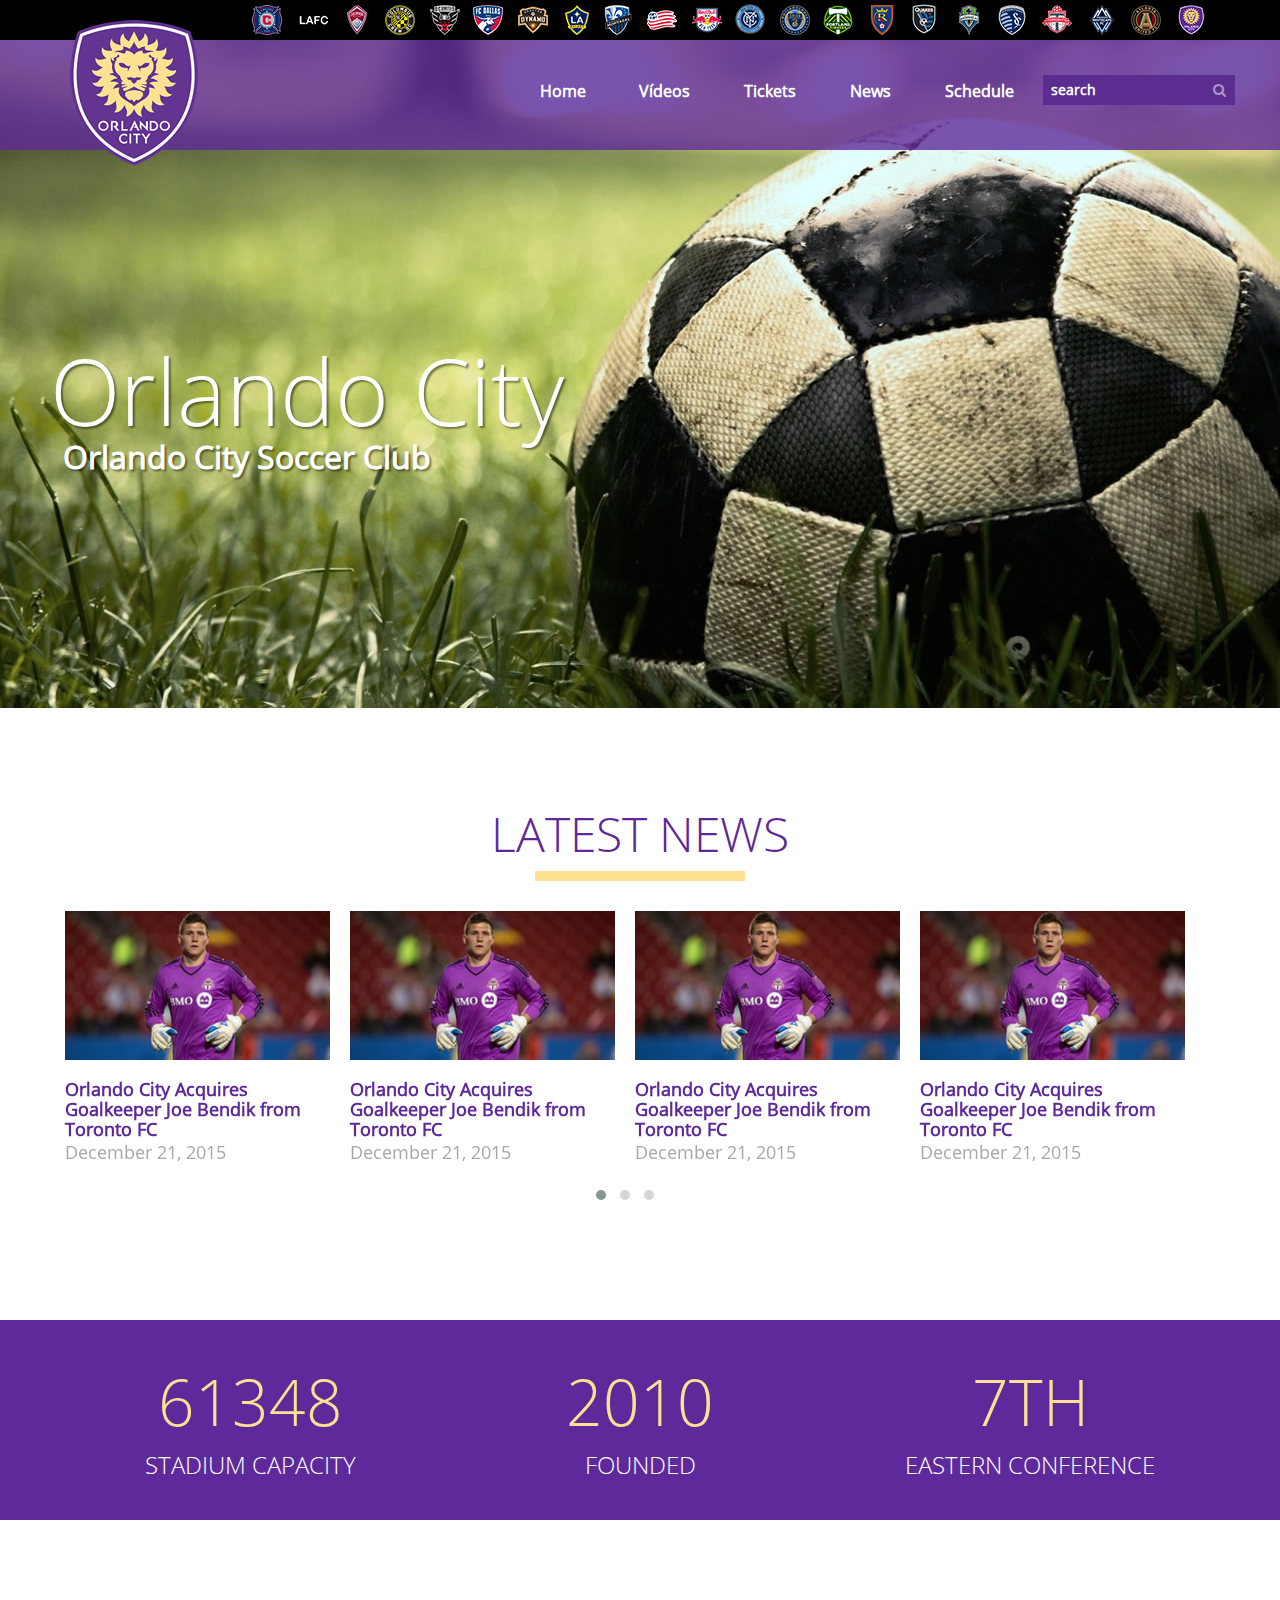
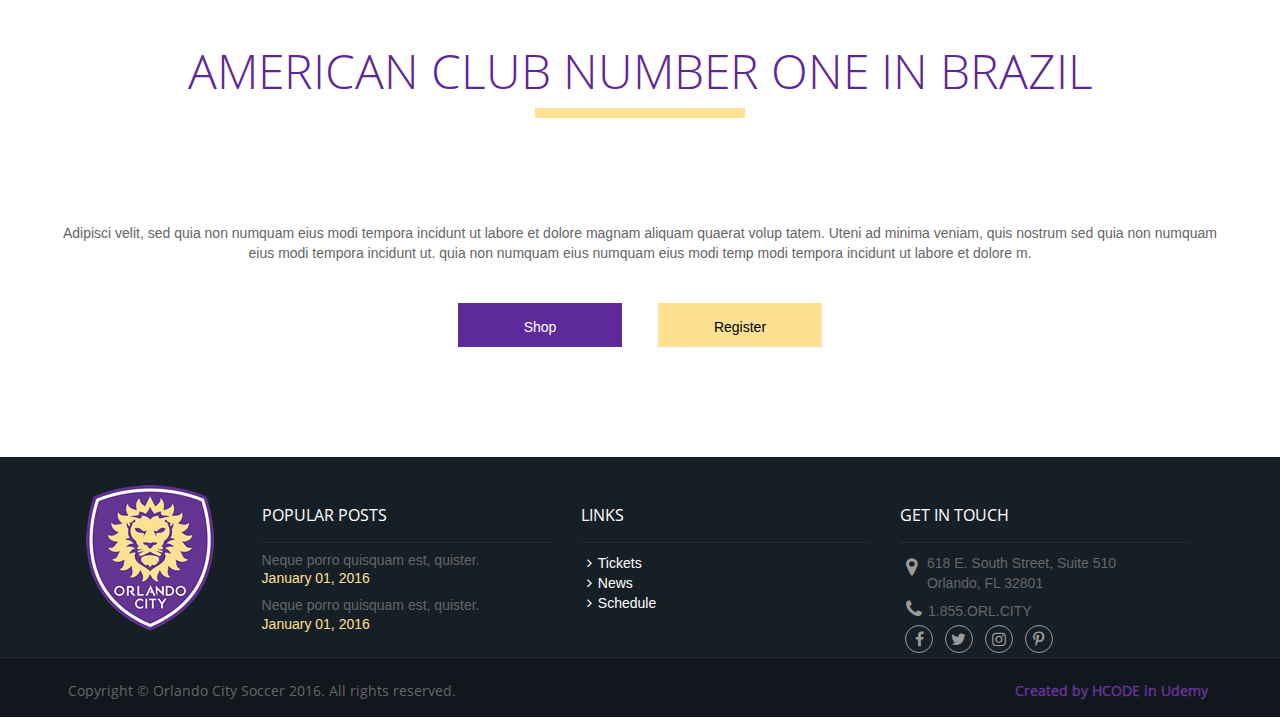
==== commit 63fec8e0: "até a aula 50: Responsivo Mobile News" ====
--- a/CursoCompletodoDesenvolvedorWeb/Projeto-01/index.html
+++ b/CursoCompletodoDesenvolvedorWeb/Projeto-01/index.html
@@ -2,24 +2,29 @@
 <html>
 	<head>
 		<meta charset="utf-8">
+		<meta name="viewport" content="width=device-width, initial-scale=1.0">
 		<title>Orlando City</title>
 		<link rel="stylesheet" href="lib/bootstrap/css/bootstrap.min.css">
 		<link rel="stylesheet" href="lib/OwlCarousel2-2.2.1/dist/assets/owl.carousel.min.css">
 		<link rel="stylesheet" href="lib/OwlCarousel2-2.2.1/dist/assets/owl.theme.default.min.css">
 		<link rel="stylesheet" href="https://cdnjs.cloudflare.com/ajax/libs/font-awesome/4.7.0/css/font-awesome.min.css">
 		<link rel="stylesheet" href="css/orlando.css">
+		<link rel="stylesheet" href="css/orlando-mobile.css">
 	</head>
 	<body>
 
 		<header>
 
-			<div class="container">
+			<div class="container container-logo">
 				<img id="logotipo" src="img/orlando-logo.png" alt="Logotipo">
 			</div>
 
 			<div class="header-black">
 
 					<div class="container">
+
+							<button id="btn-bars" type="button"><i class="fa fa-bars"></i></button>
+							<button id="btn-search" type="button"><i class="fa fa-search"></i></button>
 
 							<ul class="pull-right">
 								<li class="club-01"><a href="#"></a></li>
@@ -91,6 +96,7 @@
 					</div>
 
 					<div class="row thumbnails owl-carousel owl-theme">
+						<!--  -->
 
 							<div class="item">
 								<div class="item-inner">
--- a/CursoCompletodoDesenvolvedorWeb/Projeto-01/css/orlando.css
+++ b/CursoCompletodoDesenvolvedorWeb/Projeto-01/css/orlando.css
@@ -254,6 +254,7 @@
 	border: #FDE192 solid 5px;
 	width: 200px;
 	margin: 0 auto;
+	margin-bottom: 45px;
 }
 #call-to-action p {
 	margin-top:  60px;
@@ -392,3 +393,6 @@
 video {
 	width: 60%;
 }
+#btn-bars, #btn-search {
+	display: none;
+}
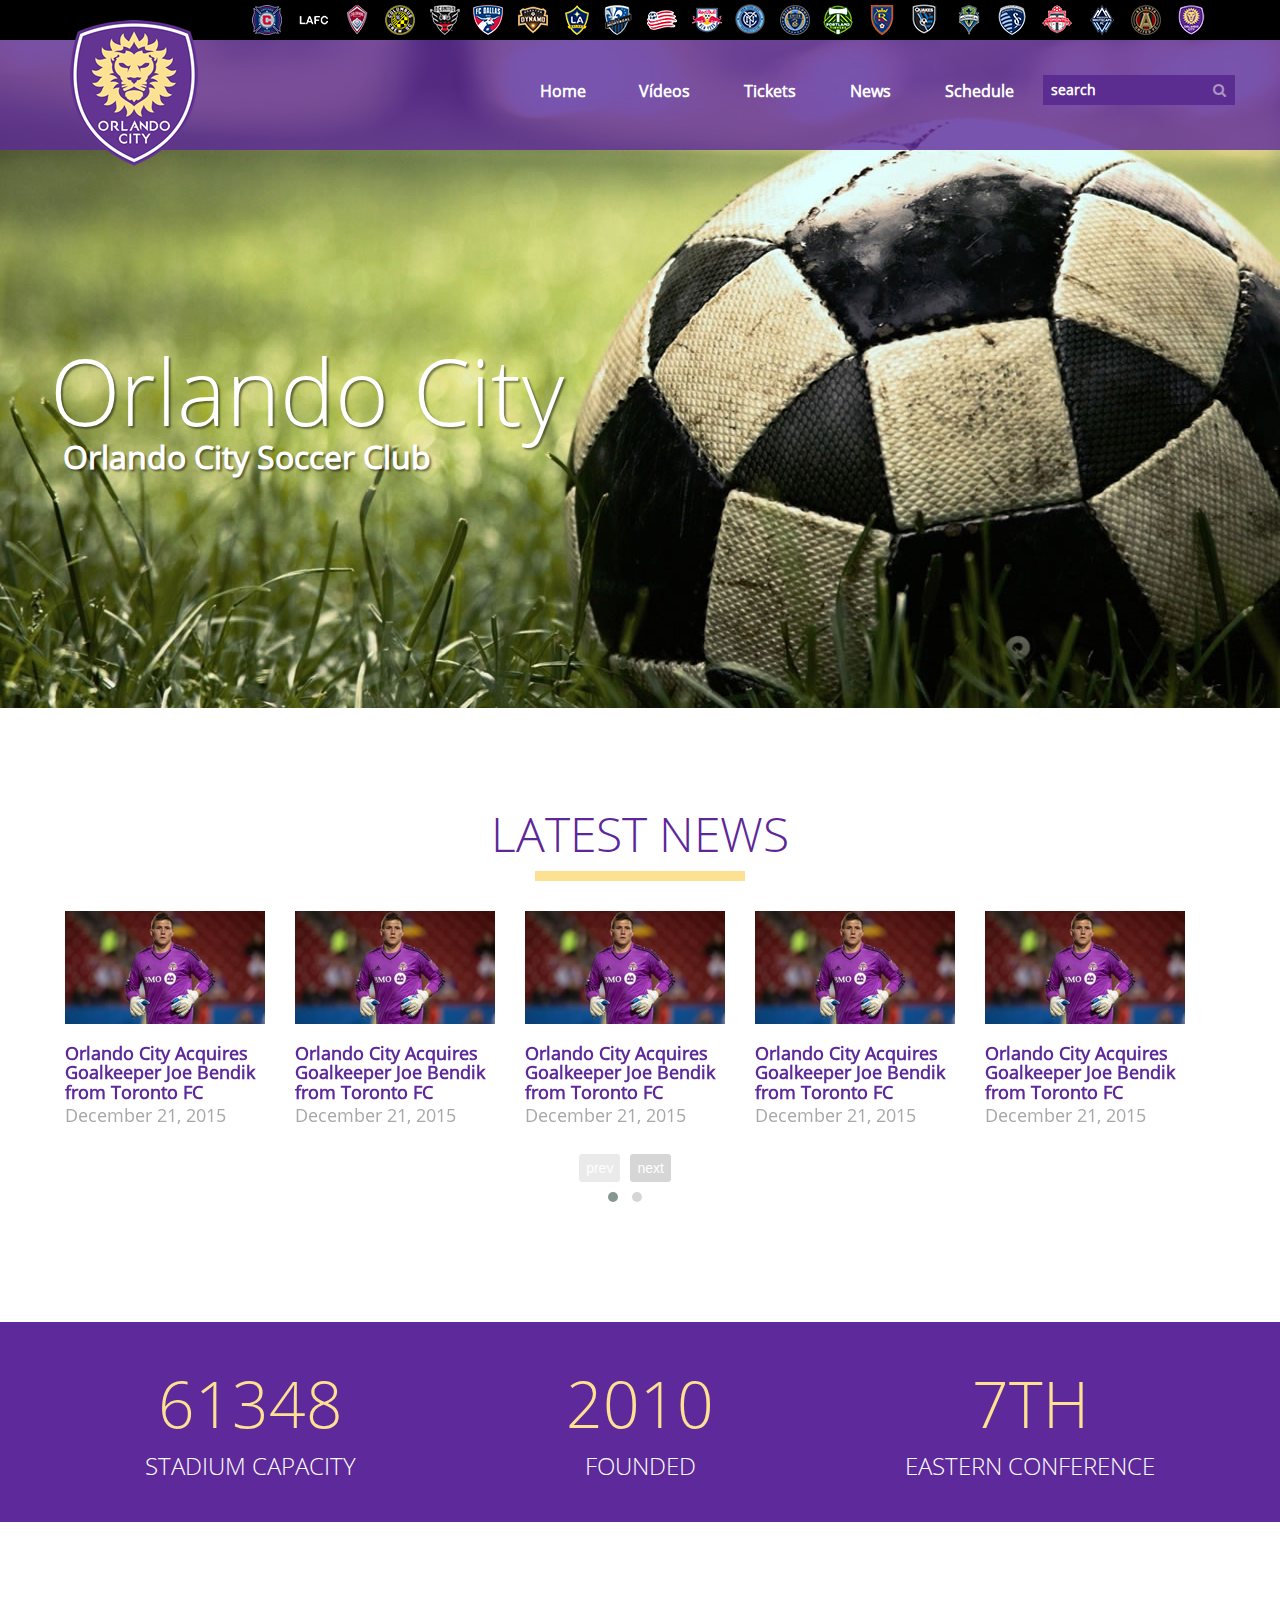
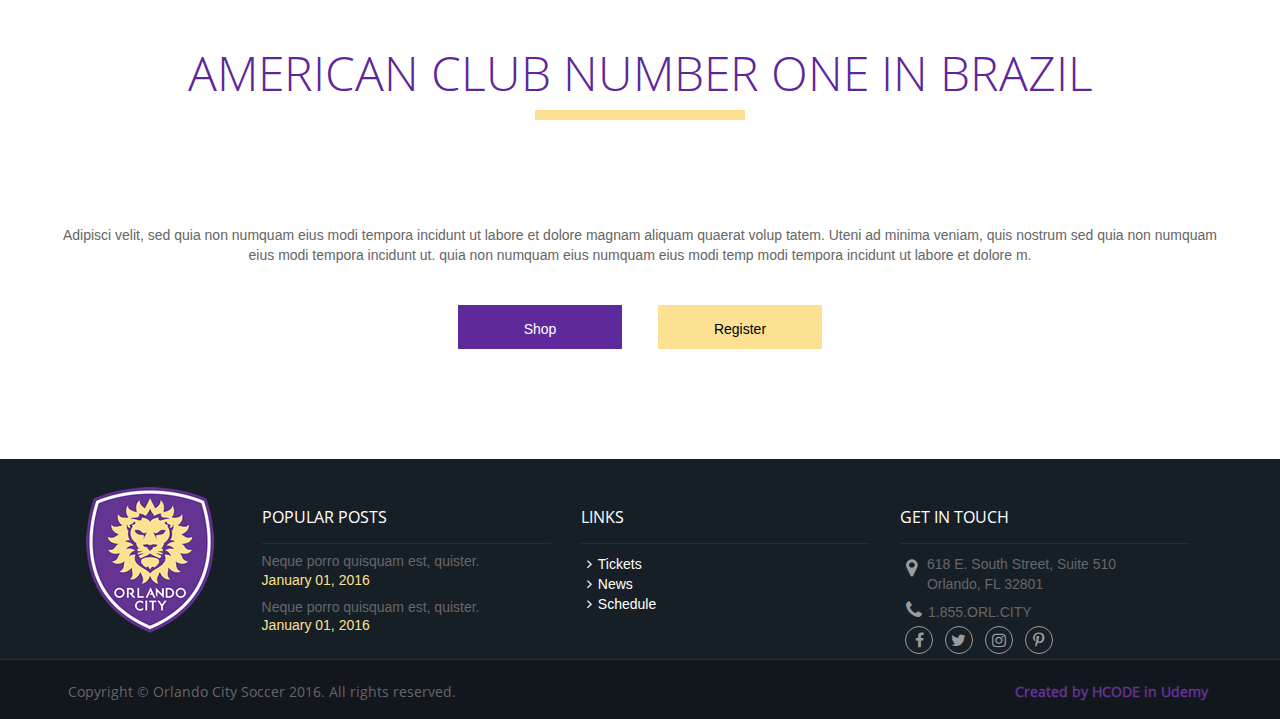
==== commit 62876b17: "Alterações no projeto até a aula 51" ====
--- a/CursoCompletodoDesenvolvedorWeb/Projeto-01/index.html
+++ b/CursoCompletodoDesenvolvedorWeb/Projeto-01/index.html
@@ -2,14 +2,16 @@
 <html>
 	<head>
 		<meta charset="utf-8">
-		<meta name="viewport" content="width=device-width, initial-scale=1.0">
+		<!-- <meta name="viewport" content="width=device-width, initial-scale=1" ; user-scalable=0;> -->
+		<meta name="viewport" content="width=device-width, initial-scale=0.89, maximum-scale=0.89, user-scalable=no">
 		<title>Orlando City</title>
-		<link rel="stylesheet" href="lib/bootstrap/css/bootstrap.min.css">
+		<link rel="stylesheet" href="https://maxcdn.bootstrapcdn.com/bootstrap/3.3.7/css/bootstrap.min.css" integrity="sha384-BVYiiSIFeK1dGmJRAkycuHAHRg32OmUcww7on3RYdg4Va+PmSTsz/K68vbdEjh4u" crossorigin="anonymous">
 		<link rel="stylesheet" href="lib/OwlCarousel2-2.2.1/dist/assets/owl.carousel.min.css">
 		<link rel="stylesheet" href="lib/OwlCarousel2-2.2.1/dist/assets/owl.theme.default.min.css">
 		<link rel="stylesheet" href="https://cdnjs.cloudflare.com/ajax/libs/font-awesome/4.7.0/css/font-awesome.min.css">
 		<link rel="stylesheet" href="css/orlando.css">
 		<link rel="stylesheet" href="css/orlando-mobile.css">
+
 	</head>
 	<body>
 
@@ -95,8 +97,14 @@
 							<hr>
 					</div>
 
-					<div class="row thumbnails owl-carousel owl-theme">
-						<!--  -->
+					<button id="btn-news-prev" type="button"><i class="fa fa-angle-left"></i></button>
+					<button id="btn-news-next" type="button"><i class="fa fa-angle-right"></i></button>
+
+					<!-- <button id="btn-news-prev" type="button" name="btn-news-prev" ><i class="fa fa-chevron-left"></i> </button>
+					<button id="btn-news-next" type="button" name="btn-news-next"><i class="fa fa-chevron-right"></i> </button> -->
+
+					<div class="row thumbnails owl-carousel owl-theme owl-loaded">
+						<!-- owl-carousel owl-theme  -->
 
 							<div class="item">
 								<div class="item-inner">
@@ -309,7 +317,7 @@
 
 		<script src="https://code.jquery.com/jquery-1.12.4.min.js" integrity="sha256-ZosEbRLbNQzLpnKIkEdrPv7lOy9C27hHQ+Xp8a4MxAQ=" crossorigin="anonymous"></script>
 		<script src="lib/OwlCarousel2-2.2.1/dist/owl.carousel.min.js"></script>
-		<script src="lib/bootstrap/js/bootstrap.min.js"></script>
+		<script src="https://maxcdn.bootstrapcdn.com/bootstrap/3.3.7/js/bootstrap.min.js" integrity="sha384-Tc5IQib027qvyjSMfHjOMaLkfuWVxZxUPnCJA7l2mCWNIpG9mGCD8wGNIcPD7Txa" crossorigin="anonymous"></script>
 		<script src="js/efeitos.js"></script>
 	</body>
 </html>
--- a/CursoCompletodoDesenvolvedorWeb/Projeto-01/css/orlando.css
+++ b/CursoCompletodoDesenvolvedorWeb/Projeto-01/css/orlando.css
@@ -105,7 +105,7 @@
 	z-index: 3;
 }
 #banner h1.efeito {
-	color: red;
+	color: #5E299A;
 	font-size: 12em;
 }
 #menu {
@@ -396,3 +396,6 @@
 #btn-bars, #btn-search {
 	display: none;
 }
+#btn-news-prev, #btn-news-next {
+	display: none;
+}
--- a/CursoCompletodoDesenvolvedorWeb/Projeto-01/css/orlando-mobile.css
+++ b/CursoCompletodoDesenvolvedorWeb/Projeto-01/css/orlando-mobile.css
@@ -0,0 +1,106 @@
+/*Tamanho padrão para tablets*/
+@media only screen and (max-width: 768px) {
+  .header-black ul li {
+    display: none;
+  }
+}
+/*Tamanho padrão para smartphones*/
+@media only screen and (max-width: 480px) {
+  .header-black ul, #menu{
+    display: none;
+  }
+  #logotipo {
+    left: 32%;
+  }
+  #btn-bars, #btn-search {
+    color: #fff;
+    font-size: 22px;
+    top: 4px;
+    position: absolute;
+    background: none;
+    border: none;
+    display: block;
+  }
+  #btn-bars {
+    left: 4px;
+  }
+  #btn-search {
+    right: 4px;
+  }
+  #banner {
+    height: 317px;
+    background-size: cover;
+    background-position: 0;
+    text-align: center;
+  }
+  #banner h1 {
+    top: 180px;
+    font-size: 48px;
+    margin-left: 0;
+  }
+  #banner h1.efeito {
+    color: #5E299A;
+  	font-size: 4em;
+  }
+  #banner h1 small {
+    font-size: 22px;
+  }
+  #news h2 {
+    font-size: 32px;
+  }
+  #news hr {
+    border-width: 4px;
+  }
+  .owl-carousel .owl-wrapper-outer {
+    margin-left: 15px;
+  }
+  .thumbnails {
+    text-align: center;
+  }
+  #news .thumbnails .item-inner img {
+    width: 83%;
+    margin-left: 42px;
+  }
+  #news .thumbnails h3, .thumbnails time {
+    margin-left: 40px;
+  }
+  #btn-news-prev, #btn-news-next {
+    background: none;
+    border: none;
+    color: #5E2699;
+    font-size: 48px;
+    display: block;
+    position: absolute;
+    top: 130px;
+    z-index: 4;
+    outline: 0;
+  }
+  #btn-news-next {
+    right: 15px;
+  }
+  .owl-theme, .owl-nav, .owl-dots {
+    display: none;
+  }
+}
+
+
+/*========== Mobile First Method ==========*/
+ /* Custom, iPhone Retina */
+/* @media only screen and (min-width : 320px) {
+
+ /*}
+ /* Extra Small Devices, Phones */
+ /*@media only screen and (min-width : 480px) {
+ /*}
+ /* Small Devices, Tablets */
+ /*@media only screen and (min-width : 768px) {
+ /*}
+/* Medium Devices, Desktops */
+ /*@media only screen and (min-width : 992px) {
+
+ /*}
+
+ /* Large Devices, Wide Screens */
+ /*@media only screen and (min-width : 1200px) {
+
+ /*}
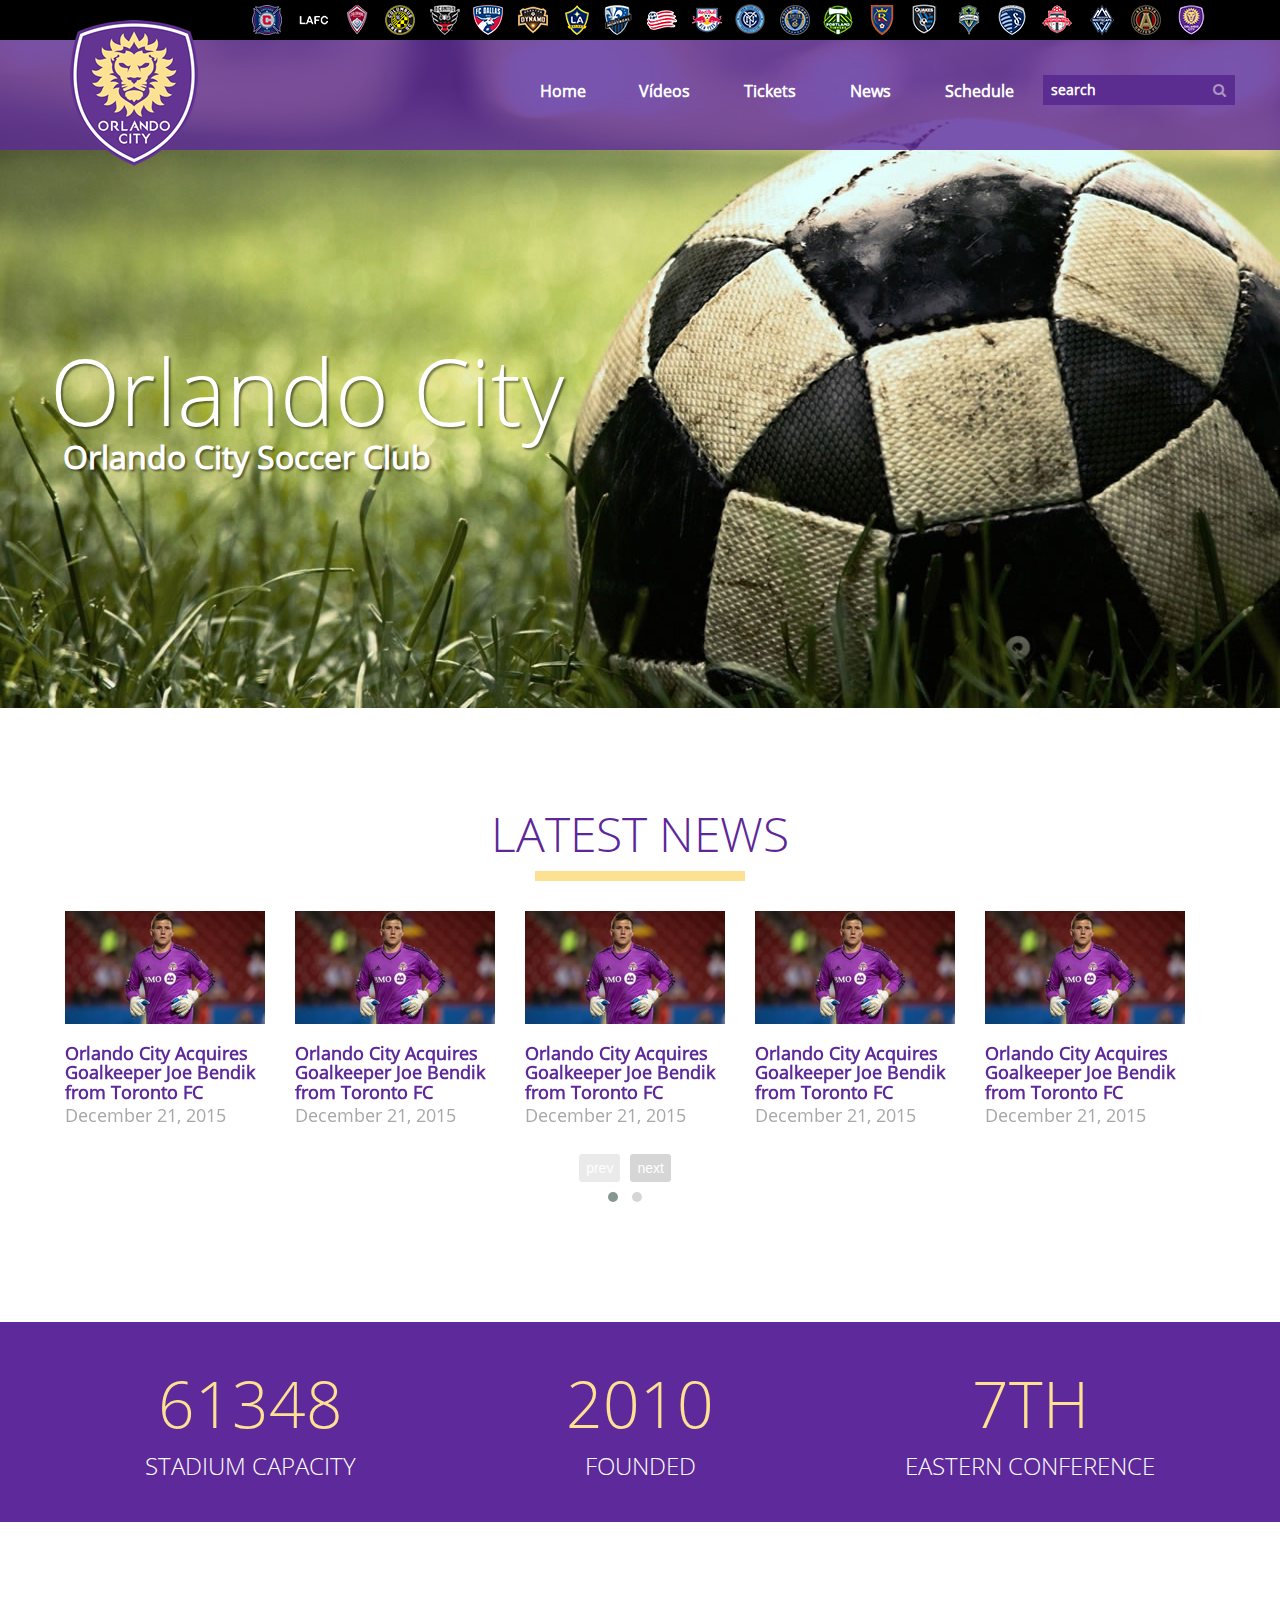
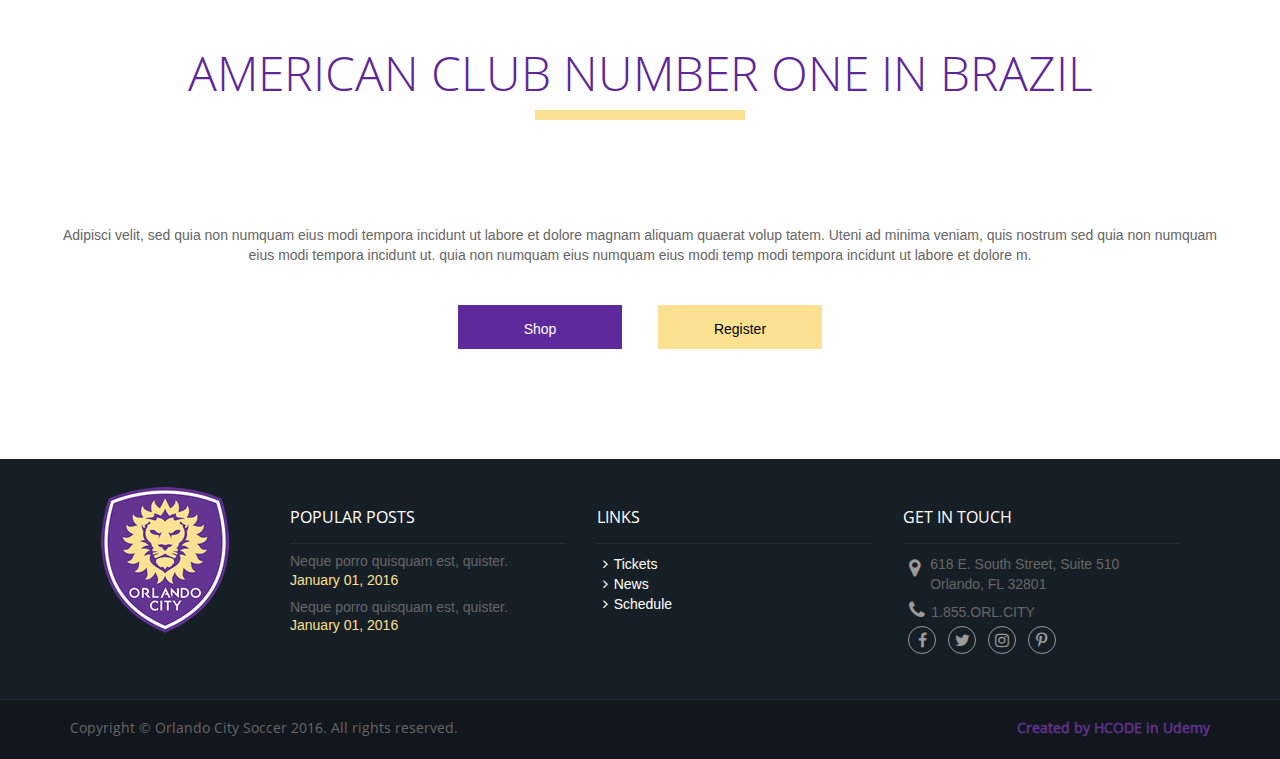
==== commit 0854cf27: "Aula 54 - Responsivo mobile - Footer 2" ====
--- a/CursoCompletodoDesenvolvedorWeb/Projeto-01/index.html
+++ b/CursoCompletodoDesenvolvedorWeb/Projeto-01/index.html
@@ -2,8 +2,8 @@
 <html>
 	<head>
 		<meta charset="utf-8">
-		<!-- <meta name="viewport" content="width=device-width, initial-scale=1" ; user-scalable=0;> -->
-		<meta name="viewport" content="width=device-width, initial-scale=0.89, maximum-scale=0.89, user-scalable=no">
+		<!-- <meta name="viewport" content="width=device-width, initial-scale=1" ; user-scalable=0;shrink-to-fit=no > -->
+		<meta name="viewport" content="width=device-width, initial-scale=1, user-scalable=0">
 		<title>Orlando City</title>
 		<link rel="stylesheet" href="https://maxcdn.bootstrapcdn.com/bootstrap/3.3.7/css/bootstrap.min.css" integrity="sha384-BVYiiSIFeK1dGmJRAkycuHAHRg32OmUcww7on3RYdg4Va+PmSTsz/K68vbdEjh4u" crossorigin="anonymous">
 		<link rel="stylesheet" href="lib/OwlCarousel2-2.2.1/dist/assets/owl.carousel.min.css">
@@ -232,7 +232,9 @@
 
 							<div class="row">
 
-									<div class="col-md-2 text-center">
+									<div class="col-md-2 text-center hidden-xs">
+										<!-- O hidden-xs é uma classe do bootstrap que 'esconde' o logotipo (ou qualquer coisa que vc queira)
+										 sem precisar colocar no css 'display: none'-->
 
 											<img id="logotipo" src="img/orlando-logo.png" alt="Logotipo">
 
@@ -240,7 +242,7 @@
 									<div class="col-md-10">
 
 												<div class="row row-cols">
-														<div class="col-md-4 col-popular-post">
+														<div class="col-md-4 col-popular-post hidden-xs">
 
 																<h4>POPULAR POSTS</h4>
 
@@ -256,7 +258,7 @@
 																</ul>
 
 														</div>
-														<div class="col-md-4 col-links">
+														<div class="col-md-4 col-links hidden-xs">
 
 																<h4>LINKS</h4>
 
@@ -269,13 +271,22 @@
 														</div>
 														<div class="col-md-4 col-get-in-touch">
 
-																<h4>GET IN TOUCH</h4>
-
-																<address>
+																<h4 class="hidden-xs">GET IN TOUCH</h4>
+
+																<address class="hidden-xs">
 																		<i  class="fa fa-map-marker"></i> <span>618 E. South Street, Suite
 																		510<br/>Orlando, FL 32801</span>
 																</address>
-																<p><a href="tel:1855ORLCITY"><I class="fa fa-phone"></I>1.855.ORL.CITY</a></p>
+																<p class="hidden-xs"><a href="tel:1855ORLCITY"><I class="fa fa-phone"></I>1.855.ORL.CITY</a></p>
+
+																<div class="row-fluid visible-xs">
+																		<div class="col-xs-6">
+																				<a href="#" class="btn btn-footer"><i  class="fa fa-map-marker"></i>Location</a>
+																		</div>
+																		<div class="col-xs-6">
+																				<a href="#" class="btn btn-footer"><i  class="fa fa-phone"></i>Call</a>
+																		</div>
+																</div>
 
 																<ul class="list-unstyled list-socials">
 																		<li>
@@ -289,6 +300,9 @@
 																		</li>
 																		<li>
 																			<a href="#" target="_blank"><i class="fa fa-pinterest-p"></i></a>
+																		</li>
+																		<li>
+																			<a href="#" target="_blank" class="visible-xs"><i class="fa fa-chevron-up"></i></a>
 																		</li>
 																</ul>
 
@@ -304,7 +318,7 @@
 
 			<div class="row row-cinza-escuro">
 
-				<div class="container">
+				<div class="container copyright-mobile">
 
 						<p class="pull-left">Copyright © Orlando City Soccer 2016. All rights reserved.</p>
 						<p class="pull-right text-roxo">Created by HCODE in Udemy</p>
--- a/CursoCompletodoDesenvolvedorWeb/Projeto-01/css/orlando.css
+++ b/CursoCompletodoDesenvolvedorWeb/Projeto-01/css/orlando.css
@@ -285,14 +285,16 @@
 	margin-top: 110px;
 }
 footer .row{
-	width: 102%;
+	width: 100%;
+	margin-left: 0;
+	/*margin-left desse caso era o que estava deixando aquela barra lateral*/
 }
 footer .row p {
 	line-height: 55px;
 	margin-bottom: 0;
 }
 footer .row-cinza-claro {
-	height: 200px;
+	height: 240px;
 	background-color: #171F26;
 }
 footer .row-cinza-escuro {
--- a/CursoCompletodoDesenvolvedorWeb/Projeto-01/css/orlando-mobile.css
+++ b/CursoCompletodoDesenvolvedorWeb/Projeto-01/css/orlando-mobile.css
@@ -6,7 +6,7 @@
 }
 /*Tamanho padrão para smartphones*/
 @media only screen and (max-width: 480px) {
-  .header-black ul, #menu{
+  .header-black ul, #menu {
     display: none;
   }
   #logotipo {
@@ -81,26 +81,108 @@
   .owl-theme, .owl-nav, .owl-dots {
     display: none;
   }
+  #estatisticas {
+    height: inherit;
+  }
+  #estatisticas p {
+  	margin-bottom: 40px;
+    margin-top: 40px;
+  }
+  #call-to-action {
+  	margin-top: 69px;
+  }
+  #call-to-action p {
+  	margin-top: 40px;
+    margin-bottom: 40px;
+    margin-left: 15px;
+    margin-right: 15px;
+  }
+  #call-to-action hr {
+  	border-width: 4px;
+  }
+  #call-to-action h2 {
+  	font-size: 30px;
+    margin-left: 10px;
+    margin-right: 10px;
+  }
+  #call-to-action .btn {
+    min-width: 125px;
+  }
+  #call-to-action .btn-roxo {
+    float: left;
+  }
+  #call-to-action .btn-amarelo {
+    float: right;
+  }
+  #call-to-action .row-max-400 {
+    max-width: 100%;
+  }
+  footer {
+    margin-top: 60px;
+  }
+  .copyright-mobile p {
+    font-size: 10px;
+    line-height: 0;
+  }
+  .copyright-mobile .pull-left {
+    float: inherit !important;
+  }
+  footer .row p {
+    text-align: center;
+    line-height: 20px;
+    margin-bottom: -4px;
+    /* no curso eles colocam o valor em px, mas preciso trocar para porcentagem
+    e 75% vai ficar bacana!(você já leu sobre isso!!)*/
+  }
+  footer .row p:first-child {
+    margin-top: 10px;
+    margin-left: 13px;
+    /*se eu quisesse aplicar só no segundo p deveria usar:
+    footer .row p:nth-child(2) - Seletores(?) do CSS3 */
+  }
+  footer .text-roxo {
+    margin-right: 7px;
+  }
+  footer .row {
+    margin: 0;
+  }
+  footer .list-socials {
+    position: absolute;
+    width: 100%;
+    left: 0;
+    top: 60px;
+    margin-left: 10px;
+  }
+  footer .col-md-10 {
+    padding: 0;
+  }
+  footer .list-socials a {
+    width: 45px;
+    height: 45px;
+    border-radius: 50%;
+  }
+  footer .list-socials i {
+    font-size: 28px;
+    margin: 7px auto;
+  }
+  footer .row-cinza-claro {
+    height: 157px;
+  }
+  footer .btn-footer {
+    width: 100%;
+    background-color: #11171D;
+    height: 42px;
+    line-height: 30px;
+  }
+  footer .col-xs-6 {
+    padding: 0;
+    padding-right: 5px;
+  }
+  footer .col-xs-6:last-child {
+    padding-right: 0;
+    padding-left: 5px;
+  }
+  footer .visible-xs {
+    margin-top: -10px;
+  }
 }
-
-
-/*========== Mobile First Method ==========*/
- /* Custom, iPhone Retina */
-/* @media only screen and (min-width : 320px) {
-
- /*}
- /* Extra Small Devices, Phones */
- /*@media only screen and (min-width : 480px) {
- /*}
- /* Small Devices, Tablets */
- /*@media only screen and (min-width : 768px) {
- /*}
-/* Medium Devices, Desktops */
- /*@media only screen and (min-width : 992px) {
-
- /*}
-
- /* Large Devices, Wide Screens */
- /*@media only screen and (min-width : 1200px) {
-
- /*}
